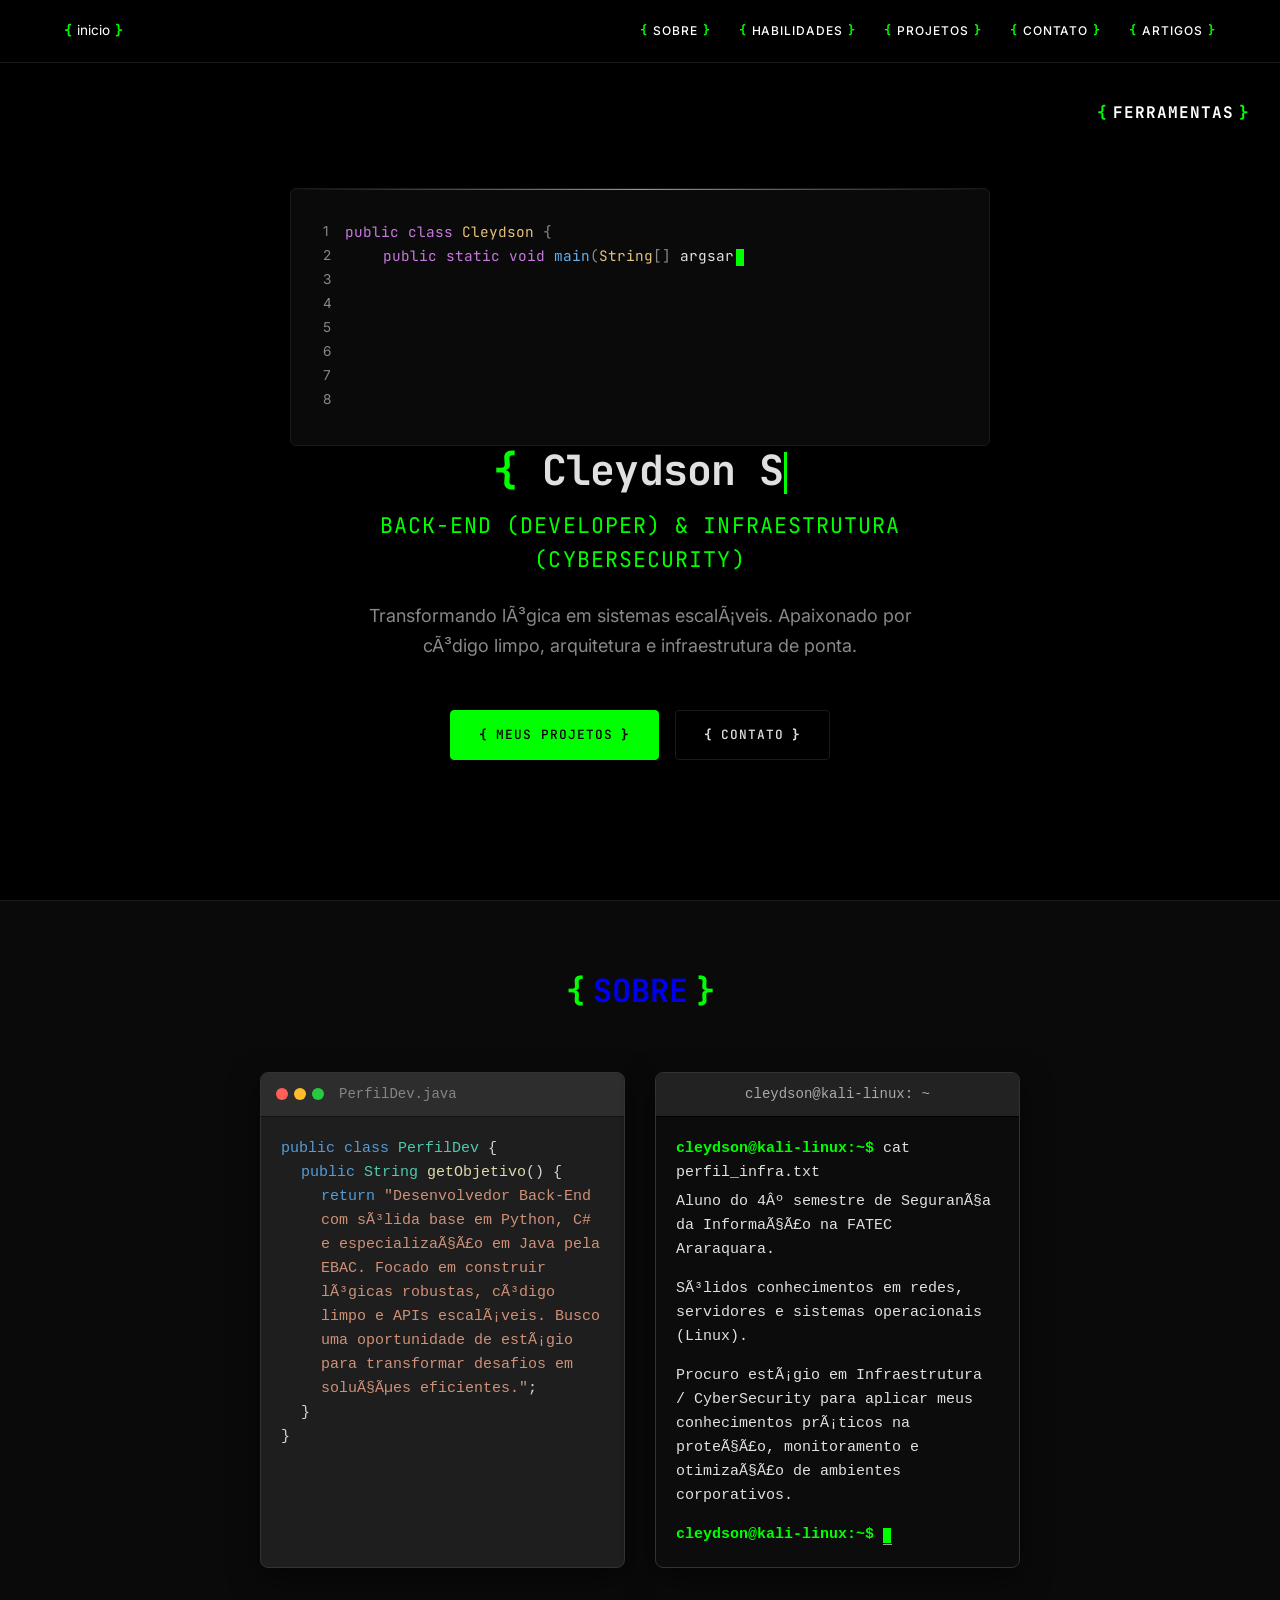
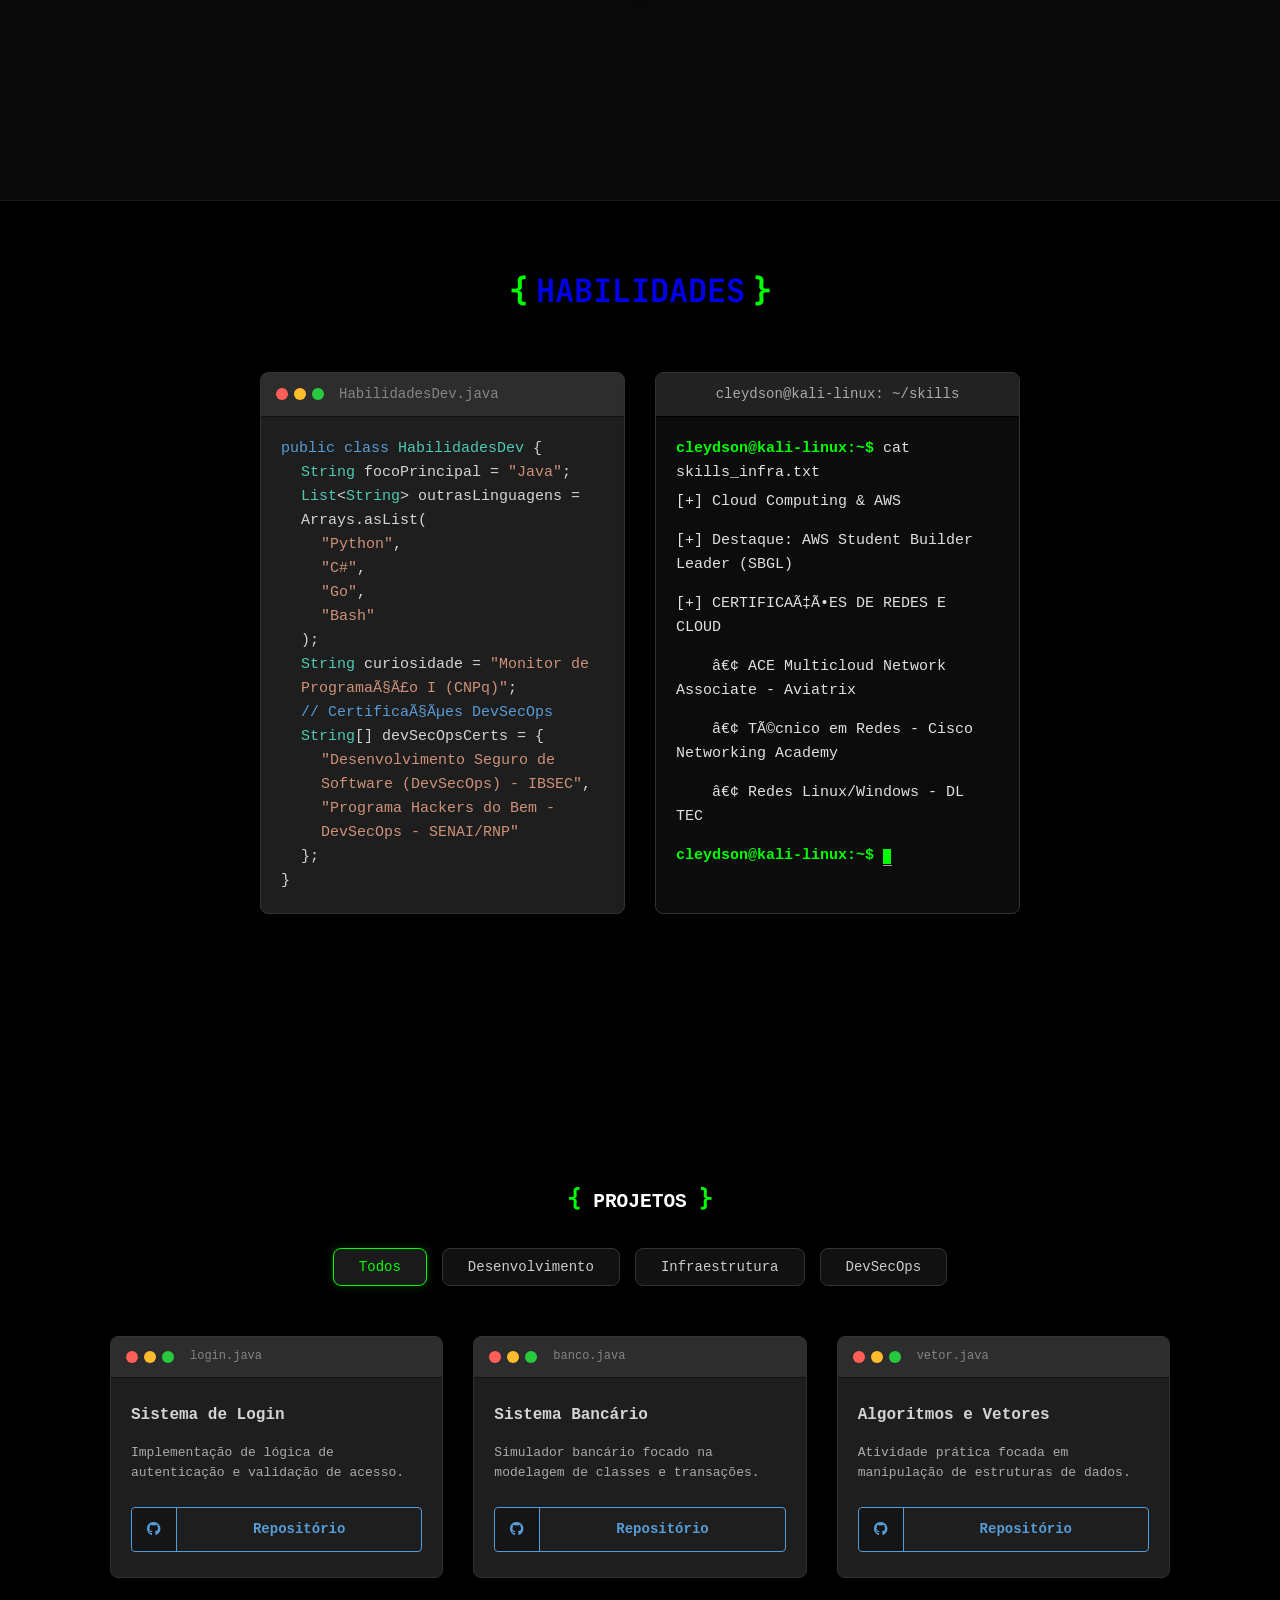
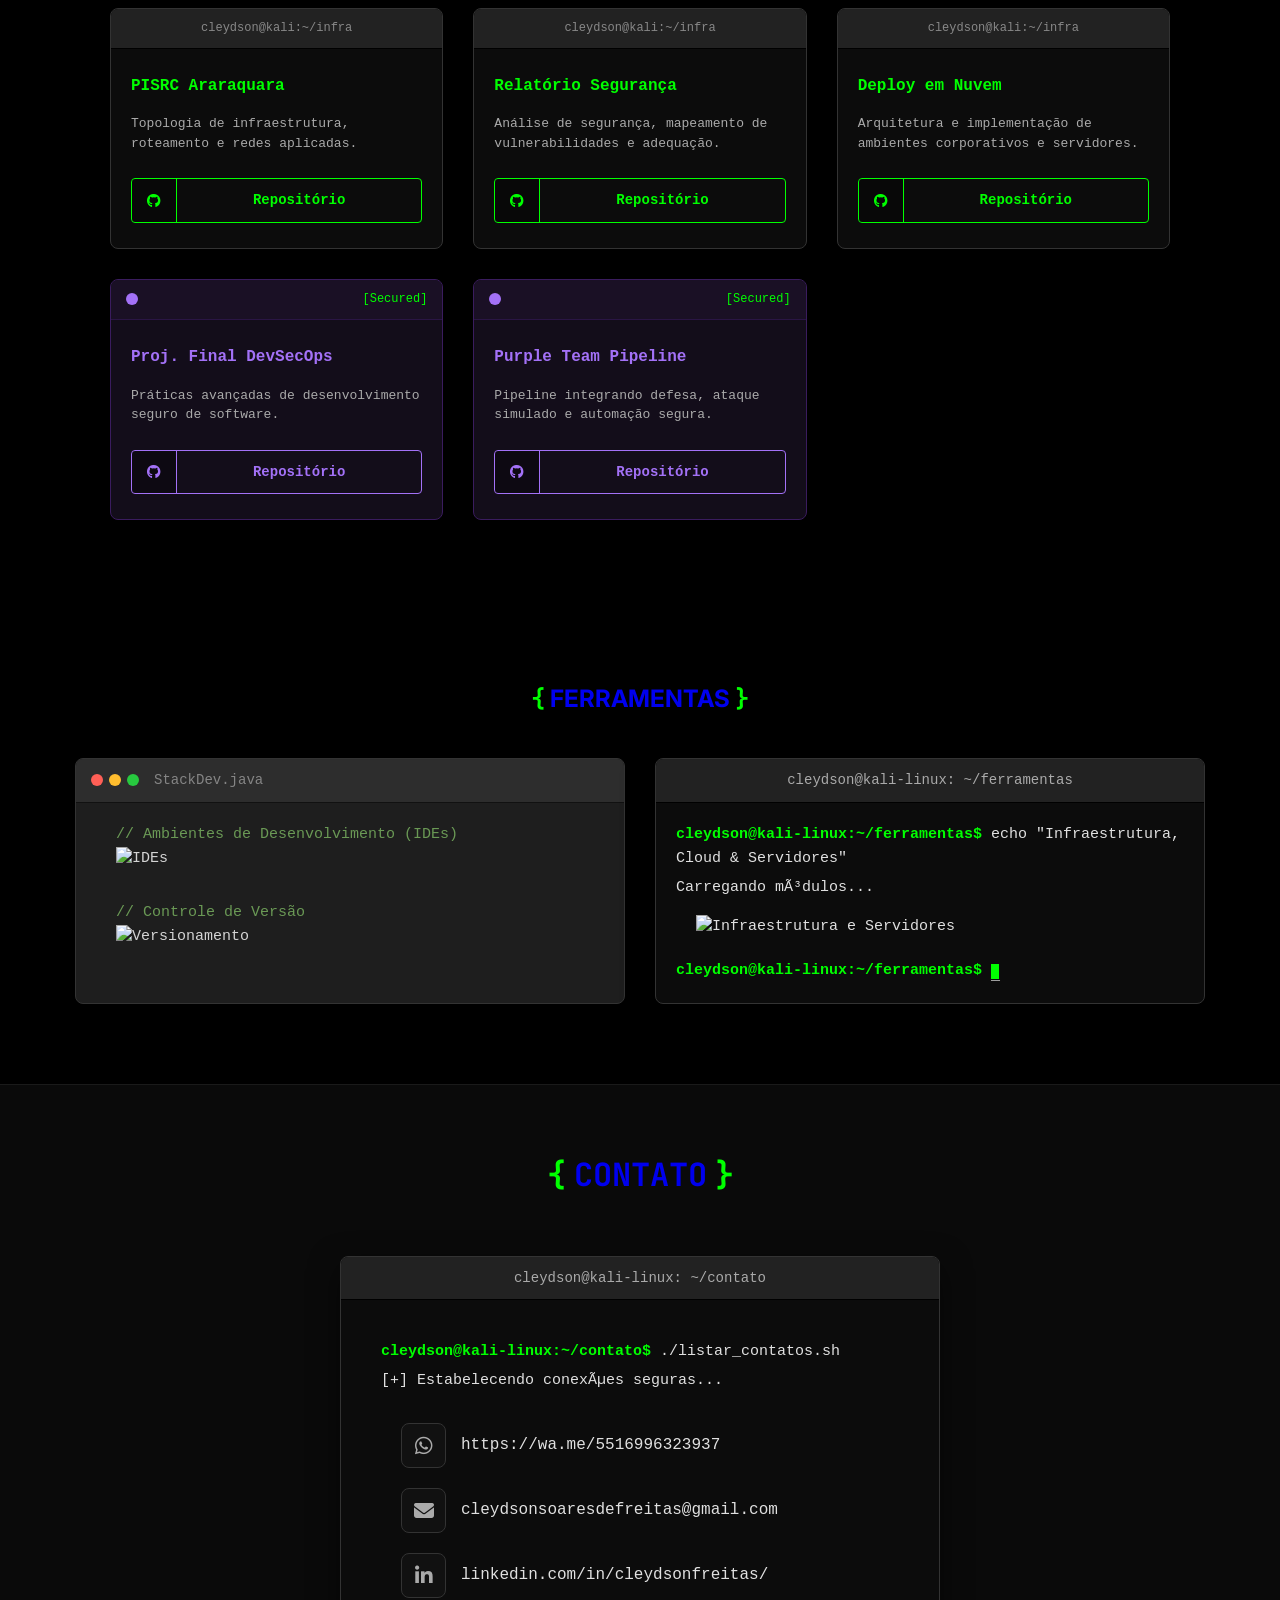
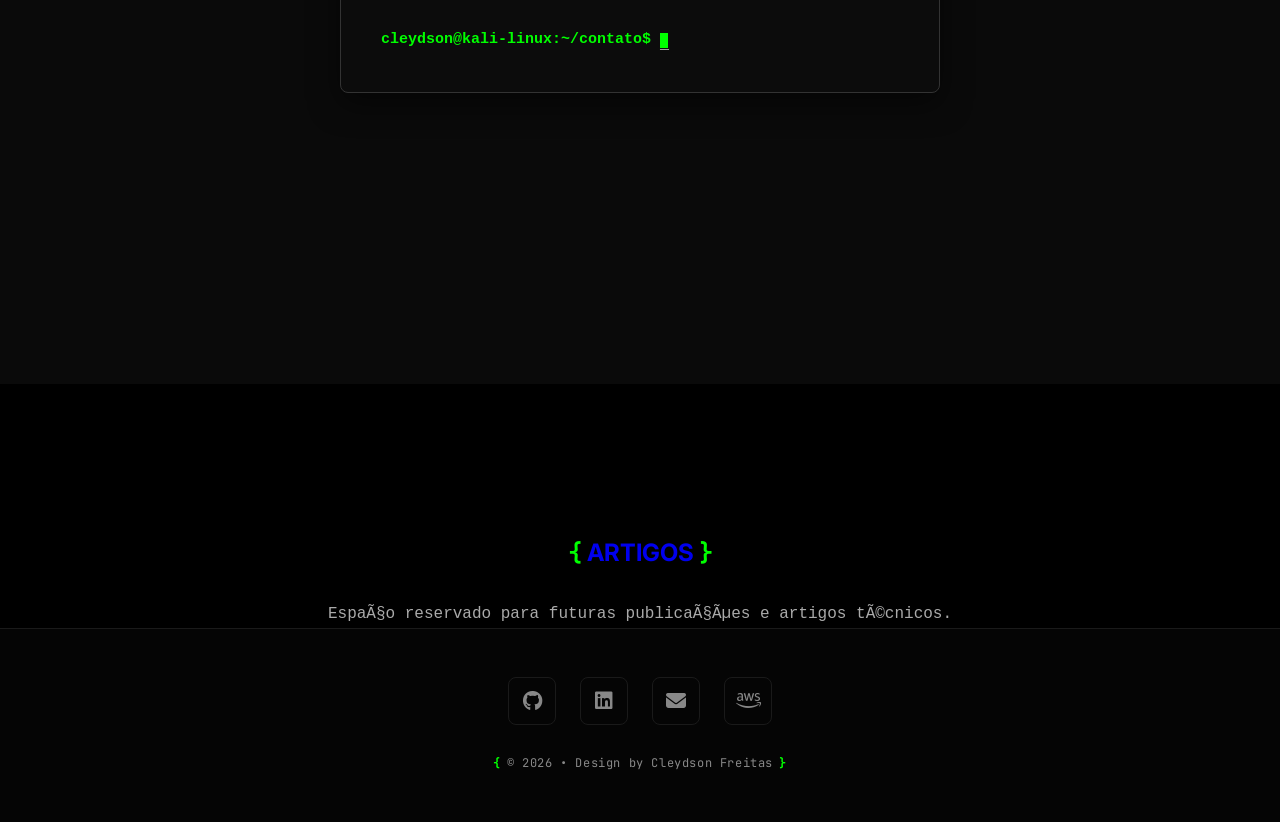
==== index.html @ ad3b0d81 "feat: deploy inicial do portfólio oficial" ====
<!DOCTYPE html>
<html lang="pt-BR">
<head>
  <meta charset="UTF-8">
  <meta name="viewport" content="width=device-width, initial-scale=1.0">
  <meta name="description" content="PortfÃ³lio de Cleydson Freitas - Back End Developer | DevSecOps & Purple Team">
  <meta name="theme-color" content="#000000">
  <title>Cleydson Freitas | Back End Developer</title>
  <link rel="preconnect" href="https://fonts.googleapis.com">
  <link rel="preconnect" href="https://fonts.gstatic.com" crossorigin>
  <link href="https://fonts.googleapis.com/css2?family=JetBrains+Mono:wght@400;500;700&family=Inter:wght@300;400;500&display=swap" rel="stylesheet">
  <link rel="stylesheet" href="https://cdnjs.cloudflare.com/ajax/libs/font-awesome/6.5.1/css/all.min.css" integrity="sha512-DTOQO9RWCH3ppGqcWaEA1BIZOC6xxalwEsw9c2QQeAIftl+Vegovlnee1c9QX4TctnWMn13TZye+giMm8e2LwA==" crossorigin="anonymous" referrerpolicy="no-referrer">
  <link rel="stylesheet" href="./css/style.css">
</head>
<body>

  <!-- ========================================
       HEADER FIXO - TIPOGRÁFICO
       ======================================== -->
  <header class="site-header" role="banner">
    <!-- Canto Esquerdo: { inicio } -->
    <a href="#" class="nav-item header-brand" aria-label="Voltar ao topo" title="Voltar ao topo" ondblclick="window.location.reload();">
      <span class="brace">{</span><span class="nav-text">inicio</span><span class="brace">}</span>
    </a>

    <!-- Navegação: { SOBRE } { HABILIDADES } { PROJETOS } { CONTATO } -->
    <nav role="navigation" aria-label="Navegação principal" class="nav-wrapper">
      <ul class="nav-links">
        <li><a href="#sobre" class="nav-item"><span class="brace">{</span><span class="nav-text">SOBRE</span><span class="brace">}</span></a></li>
        <li><a href="#habilidades" class="nav-item"><span class="brace">{</span><span class="nav-text">HABILIDADES</span><span class="brace">}</span></a></li>
        <li><a href="#projetos" class="nav-item"><span class="brace">{</span><span class="nav-text">PROJETOS</span><span class="brace">}</span></a></li>
        <li><a href="#contato" class="nav-item"><span class="brace">{</span><span class="nav-text">CONTATO</span><span class="brace">}</span></a></li>
        <li><a href="#artigos" class="nav-item"><span class="brace">{</span><span class="nav-text">ARTIGOS</span><span class="brace">}</span></a></li>
      </ul>
    </nav>
  </header>

  <!-- ========================================
       HERO SECTION
       ======================================== -->
  <section class="hero" id="home">

    <!-- Botão FERRAMENTAS Fixo - Lateral Direita -->
    <a href="#ferramentas" class="tools-btn nav-item" aria-label="Ir para seção de Ferramentas">
      <span class="brace">{</span><span class="nav-text">FERRAMENTAS</span><span class="brace">}</span>
    </a>

    <!-- Conteúdo Central -->
    <div class="hero-inner">
      <!-- Bloco de Código Java com Typing Effect -->
      <div class="code-block" id="code-typing" role="status" aria-live="polite" aria-label="Código Java sendo digitado">
        <div class="code-line">
          <span class="code-line-number">1</span>
          <div class="code-content"><span id="line-1"></span></div>
        </div>
        <div class="code-line">
          <span class="code-line-number">2</span>
          <div class="code-content"><span id="line-2"></span></div>
        </div>
        <div class="code-line">
          <span class="code-line-number">3</span>
          <div class="code-content"><span id="line-3"></span></div>
        </div>
        <div class="code-line">
          <span class="code-line-number">4</span>
          <div class="code-content"><span id="line-4"></span></div>
        </div>
        <div class="code-line">
          <span class="code-line-number">5</span>
          <div class="code-content"><span id="line-5"></span></div>
        </div>
        <div class="code-line">
          <span class="code-line-number">6</span>
          <div class="code-content"><span id="line-6"></span></div>
        </div>
        <div class="code-line">
          <span class="code-line-number">7</span>
          <div class="code-content"><span id="line-7"></span></div>
        </div>
        <div class="code-line">
          <span class="code-line-number">8</span>
          <div class="code-content"><span id="line-8"></span></div>
        </div>
      </div>

      <!-- Nome com Typing Effect (Única vez) -->
      <h1 class="hero-name font-mono" id="hero-name" aria-label="Cleydson Soares de Freitas"></h1>

      <!-- Cargo -->
      <p class="hero-title font-mono">BACK-END (Developer) & INFRAESTRUTURA (CyberSecurity)</p>

      <!-- Descrição -->
      <p class="hero-desc">
        Transformando lÃ³gica em sistemas escalÃ¡veis. Apaixonado por cÃ³digo limpo, arquitetura e infraestrutura de ponta.
      </p>

      <!-- CTA Buttons -->
      <div class="hero-cta">
        <a href="#projetos" class="btn btn-primary"><span class="brace">{</span> MEUS PROJETOS <span class="brace">}</span></a>
        <a href="#contato" class="btn btn-secondary"><span class="brace">{</span> CONTATO <span class="brace">}</span></a>
      </div>
    </div>
  </section>

  <!-- ========================================
       SECTIONS PLACEHOLDER
       ======================================== -->
  <main>
    <section id="sobre" class="section section-alt">
      <div class="section-inner">
        <a href="#" class="section-title-link">
          <h2 class="section-title font-mono"><span class="brace">{</span> SOBRE <span class="brace">}</span></h2>
        </a>

        <!-- Container dos Cartões Sobre -->
        <div class="about-container">
          <!-- Card DEV (Estilo IDE) -->
          <div class="about-card dev-card">
            <div class="card-header ide-header">
              <div class="mac-buttons"><span class="red"></span><span class="yellow"></span><span class="green"></span></div>
              <div class="tab-title">PerfilDev.java</div>
            </div>
            <div class="card-body ide-body">
              <p><span class="ide-kw">public class</span> <span class="ide-class">PerfilDev</span> {</p>
              <p class="indent"><span class="ide-kw">public</span> <span class="ide-type">String</span> <span class="ide-method">getObjetivo</span>() {</p>
              <p class="indent-2"><span class="ide-kw">return</span> <span class="ide-string">"Desenvolvedor Back-End com sÃ³lida base em Python, C# e especializaÃ§Ã£o em Java pela EBAC. Focado em construir lÃ³gicas robustas, cÃ³digo limpo e APIs escalÃ¡veis. Busco uma oportunidade de estÃ¡gio para transformar desafios em soluÃ§Ãµes eficientes."</span>;</p>
              <p class="indent">}</p>
              <p>}</p>
            </div>
          </div>

          <!-- Card INFRA (Estilo Terminal Linux) -->
          <div class="about-card infra-card">
            <div class="card-header term-header">
              <div class="term-title">cleydson@kali-linux: ~</div>
            </div>
            <div class="card-body term-body">
              <p><span class="term-prompt">cleydson@kali-linux:~$</span> cat perfil_infra.txt</p>
              <p class="term-output">Aluno do 4Âº semestre de SeguranÃ§a da InformaÃ§Ã£o na FATEC Araraquara.</p>
              <p class="term-output">SÃ³lidos conhecimentos em redes, servidores e sistemas operacionais (Linux).</p>
              <p class="term-output">Procuro estÃ¡gio em Infraestrutura / CyberSecurity para aplicar meus conhecimentos prÃ¡ticos na proteÃ§Ã£o, monitoramento e otimizaÃ§Ã£o de ambientes corporativos.</p>
              <p><span class="term-prompt">cleydson@kali-linux:~$</span> <span class="blinking-cursor">_</span></p>
            </div>
          </div>
        </div>
      </div>
    </section>

    <section id="habilidades" class="section">
      <div class="section-inner">
        <a href="#" class="section-title-link">
          <h2 class="section-title font-mono"><span class="brace">{</span> HABILIDADES <span class="brace">}</span></h2>
        </a>

        <div class="about-container">
            <!-- Habilidades DEV (Estilo IDE) -->
            <div class="about-card dev-card">
                <div class="card-header ide-header">
                    <div class="mac-buttons"><span class="red"></span><span class="yellow"></span><span class="green"></span></div>
                    <div class="tab-title">HabilidadesDev.java</div>
                </div>
                <div class="card-body ide-body">
                    <p><span class="ide-kw">public class</span> <span class="ide-class">HabilidadesDev</span> {</p>
                    <p class="indent"><span class="ide-type">String</span> focoPrincipal = <span class="ide-string">"Java"</span>;</p>
                    <p class="indent"><span class="ide-type">List</span><<span class="ide-type">String</span>> outrasLinguagens = Arrays.asList(
                    <p class="indent-2"><span class="ide-string">"Python"</span>,</p>
                    <p class="indent-2"><span class="ide-string">"C#"</span>,</p>
                    <p class="indent-2"><span class="ide-string">"Go"</span>,</p>
                    <p class="indent-2"><span class="ide-string">"Bash"</span></p>
                    <p class="indent">);</p>
                    <p class="indent"><span class="ide-type">String</span> curiosidade = <span class="ide-string">"Monitor de ProgramaÃ§Ã£o I (CNPq)"</span>;</p>
                    <p class="indent"><span class="ide-kw">// CertificaÃ§Ãµes DevSecOps</span></p>
                    <p class="indent"><span class="ide-type">String</span>[] devSecOpsCerts = {
                    <p class="indent-2"><span class="ide-string">"Desenvolvimento Seguro de Software (DevSecOps) - IBSEC"</span>,</p>
                    <p class="indent-2"><span class="ide-string">"Programa Hackers do Bem - DevSecOps - SENAI/RNP"</span></p>
                    <p class="indent">};</p>
                    <p>}</p>
                </div>
            </div>

            <!-- Habilidades INFRA (Estilo Terminal Linux) -->
            <div class="about-card infra-card">
                <div class="card-header term-header">
                    <div class="term-title">cleydson@kali-linux: ~/skills</div>
                </div>
                <div class="card-body term-body">
                    <p><span class="term-prompt">cleydson@kali-linux:~$</span> cat skills_infra.txt</p>
                    <p class="term-output">[+] Cloud Computing & AWS</p>
                    <p class="term-output">[+] Destaque: AWS Student Builder Leader (SBGL)</p>
                    <p class="term-output">[+] CERTIFICAÃ‡Ã•ES DE REDES E CLOUD</p>
                    <p class="term-output">&nbsp;&nbsp;&nbsp;&nbsp;â€¢ ACE Multicloud Network Associate - Aviatrix</p>
                    <p class="term-output">&nbsp;&nbsp;&nbsp;&nbsp;â€¢ TÃ©cnico em Redes - Cisco Networking Academy</p>
                    <p class="term-output">&nbsp;&nbsp;&nbsp;&nbsp;â€¢ Redes Linux/Windows - DL TEC</p>
                    <p><span class="term-prompt">cleydson@kali-linux:~$</span> <span class="blinking-cursor">_</span></p>
                </div>
            </div>
        </div>
      </div>
    </section>

    <section id="projetos" style="margin-top: 80px; padding-bottom: 80px; text-align: center; clear: both;">
    <a href="#projetos" class="section-title-link" style="text-decoration: none;">
        <h2 style="color: #FFFFFF; font-family: monospace;"><span class="brace" style="color: #00FF00;">{</span> PROJETOS <span class="brace" style="color: #00FF00;">}</span></h2>
    </a>

    <!-- Filtros -->
    <div class="project-filters" style="margin: 30px 0 50px; display: flex; justify-content: center; gap: 15px; flex-wrap: wrap;">
        <button class="filter-btn active" data-filter="all">Todos</button>
        <button class="filter-btn" data-filter="dev">Desenvolvimento</button>
        <button class="filter-btn" data-filter="infra">Infraestrutura</button>
        <button class="filter-btn" data-filter="sec">DevSecOps</button>
    </div>

    <!-- Grid de Projetos -->
    <div class="grid-cards-projetos">
        
        <!-- DEV -->
        <div class="card-proj card-dev" data-category="dev">
            <div class="card-header-dev">
                <span class="mac-dot" style="background:#ff5f56;"></span><span class="mac-dot" style="background:#ffbd2e;"></span><span class="mac-dot" style="background:#27c93f;"></span>
                <span style="color:#858585; font-size:12px; margin-left:10px;">login.java</span>
            </div>
            <div class="card-body-proj">
                <div class="proj-titulo">Sistema de Login</div>
                <div class="proj-desc">Implementação de lógica de autenticação e validação de acesso.</div>
                <a href="https://github.com/cleydsonsfreitas/Portif-lio/blob/main/Portifolio30/src/SistemadeLogin/exercicio1.java" target="_blank" class="proj-link link-dev">
                    <div class="proj-icon"><i class="fab fa-github"></i></div><div class="proj-text">Repositório</div>
                </a>
            </div>
        </div>

        <div class="card-proj card-dev" data-category="dev">
            <div class="card-header-dev">
                <span class="mac-dot" style="background:#ff5f56;"></span><span class="mac-dot" style="background:#ffbd2e;"></span><span class="mac-dot" style="background:#27c93f;"></span>
                <span style="color:#858585; font-size:12px; margin-left:10px;">banco.java</span>
            </div>
            <div class="card-body-proj">
                <div class="proj-titulo">Sistema Bancário</div>
                <div class="proj-desc">Simulador bancário focado na modelagem de classes e transações.</div>
                <a href="https://github.com/cleydsonsfreitas/Backend/blob/main/SistemaBancario.java" target="_blank" class="proj-link link-dev">
                    <div class="proj-icon"><i class="fab fa-github"></i></div><div class="proj-text">Repositório</div>
                </a>
            </div>
        </div>

        <div class="card-proj card-dev" data-category="dev">
            <div class="card-header-dev">
                <span class="mac-dot" style="background:#ff5f56;"></span><span class="mac-dot" style="background:#ffbd2e;"></span><span class="mac-dot" style="background:#27c93f;"></span>
                <span style="color:#858585; font-size:12px; margin-left:10px;">vetor.java</span>
            </div>
            <div class="card-body-proj">
                <div class="proj-titulo">Algoritmos e Vetores</div>
                <div class="proj-desc">Atividade prática focada em manipulação de estruturas de dados.</div>
                <a href="https://github.com/cleydsonsfreitas/Backend/blob/main/atividade-pratica-ebac3/src/vetores/EBAC6.java" target="_blank" class="proj-link link-dev">
                    <div class="proj-icon"><i class="fab fa-github"></i></div><div class="proj-text">Repositório</div>
                </a>
            </div>
        </div>

        <!-- INFRA -->
        <div class="card-proj card-infra" data-category="infra">
            <div class="card-header-infra">cleydson@kali:~/infra</div>
            <div class="card-body-proj">
                <div class="proj-titulo color-infra">PISRC Araraquara</div>
                <div class="proj-desc">Topologia de infraestrutura, roteamento e redes aplicadas.</div>
                <a href="https://github.com/cleydsonsfreitas/pisrc-araraquara" target="_blank" class="proj-link link-infra">
                    <div class="proj-icon"><i class="fab fa-github"></i></div><div class="proj-text">Repositório</div>
                </a>
            </div>
        </div>

        <div class="card-proj card-infra" data-category="infra">
            <div class="card-header-infra">cleydson@kali:~/infra</div>
            <div class="card-body-proj">
                <div class="proj-titulo color-infra">Relatório Segurança</div>
                <div class="proj-desc">Análise de segurança, mapeamento de vulnerabilidades e adequação.</div>
                <a href="https://github.com/cleydsonsfreitas/Seguran-a-da-Informa-o/blob/main/RELAT%C3%93RIO%20T%C3%89CNICO.pdf" target="_blank" class="proj-link link-infra">
                    <div class="proj-icon"><i class="fab fa-github"></i></div><div class="proj-text">Repositório</div>
                </a>
            </div>
        </div>

        <div class="card-proj card-infra" data-category="infra">
            <div class="card-header-infra">cleydson@kali:~/infra</div>
            <div class="card-body-proj">
                <div class="proj-titulo color-infra">Deploy em Nuvem</div>
                <div class="proj-desc">Arquitetura e implementação de ambientes corporativos e servidores.</div>
                <a href="https://github.com/cleydsonsfreitas/Seguran-a-da-Informa-o/blob/main/RELAT%C3%93RIO%20T%C3%89CNICO%20DE%20IMPLEMENTA%C3%87%C3%83O%20DE%20INFRAESTRUTURA%20EM%20NUVEM.pdf" target="_blank" class="proj-link link-infra">
                    <div class="proj-icon"><i class="fab fa-github"></i></div><div class="proj-text">Repositório</div>
                </a>
            </div>
        </div>

        <!-- DEVSECOPS -->
        <div class="card-proj card-sec" data-category="sec">
            <div class="card-header-sec">
                <span class="mac-dot" style="background:#a371f7;"></span><span style="font-size: 12px; color:#00FF00;">[Secured]</span>
            </div>
            <div class="card-body-proj">
                <div class="proj-titulo color-sec">Proj. Final DevSecOps</div>
                <div class="proj-desc">Práticas avançadas de desenvolvimento seguro de software.</div>
                <a href="https://github.com/cleydsonsfreitas/projeto_final_devsecops" target="_blank" class="proj-link link-sec">
                    <div class="proj-icon"><i class="fab fa-github"></i></div><div class="proj-text">Repositório</div>
                </a>
            </div>
        </div>

        <div class="card-proj card-sec" data-category="sec">
            <div class="card-header-sec">
                <span class="mac-dot" style="background:#a371f7;"></span><span style="font-size: 12px; color:#00FF00;">[Secured]</span>
            </div>
            <div class="card-body-proj">
                <div class="proj-titulo color-sec">Purple Team Pipeline</div>
                <div class="proj-desc">Pipeline integrando defesa, ataque simulado e automação segura.</div>
                <a href="https://github.com/cleydsonsfreitas/devsecops-purple-pipeline" target="_blank" class="proj-link link-sec">
                    <div class="proj-icon"><i class="fab fa-github"></i></div><div class="proj-text">Repositório</div>
                </a>
            </div>
        </div>
    </div>
</section>

<!-- Script de Filtro -->
<script>
document.addEventListener('DOMContentLoaded', () => {
    const filterBtns = document.querySelectorAll('.filter-btn');
    const projectCards = document.querySelectorAll('.card-proj');
    filterBtns.forEach(btn => {
        btn.addEventListener('click', () => {
            filterBtns.forEach(b => b.classList.remove('active'));
            btn.classList.add('active');
            const filterValue = btn.getAttribute('data-filter');
            projectCards.forEach(card => {
                card.style.display = (filterValue === 'all' || card.getAttribute('data-category') === filterValue) ? 'flex' : 'none';
            });
        });
    });
});
</script>

    <section id="ferramentas" style="margin-top: 80px; margin-bottom: 80px; text-align: center;">
    <!-- Título principal com o padrão da página -->
    <a href="#" class="section-title-link">
        <h2><span class="brace">{</span> FERRAMENTAS <span class="brace">}</span></h2>
    </a>

    <div class="about-container">
        <!-- Card DEV (IDEs e Controle de Versão) -->
        <div class="about-card dev-card">
            <div class="card-header ide-header">
                <div class="mac-buttons"><span class="red"></span><span class="yellow"></span><span class="green"></span></div>
                <div class="tab-title">StackDev.java</div>
            </div>
            <div class="card-body ide-body">
                <p class="indent"><span style="color: #6A9955;">// Ambientes de Desenvolvimento (IDEs)</span></p>
                <div style="display: flex; flex-wrap: wrap; gap: 10px; margin-left: 20px; margin-bottom: 30px;">
                    <img src="https://skillicons.dev/icons?i=vscode,visualstudio,clion,idea,rider,phpstorm,pycharm,webstorm,postman&perline=5" alt="IDEs">
                </div>

                <p class="indent"><span style="color: #6A9955;">// Controle de Versão</span></p>
                <div style="display: flex; flex-wrap: wrap; gap: 10px; margin-left: 20px;">
                    <img src="https://skillicons.dev/icons?i=git,github,gitlab&perline=3" alt="Versionamento">
                </div>
            </div>
        </div>

        <!-- Card INFRA (Cloud, OS, Servidores) -->
        <div class="about-card infra-card">
            <div class="card-header term-header">
                <div class="term-title">cleydson@kali-linux: ~/ferramentas</div>
            </div>
            <div class="card-body term-body">
                <p><span class="term-prompt">cleydson@kali-linux:~/ferramentas$</span> echo "Infraestrutura, Cloud & Servidores"</p>
                <p class="term-output">Carregando mÃ³dulos...</p>
                <div style="display: flex; flex-wrap: wrap; gap: 10px; margin-left: 20px; margin-top: 15px; margin-bottom: 20px;">
                    <img src="https://skillicons.dev/icons?i=aws,azure,gcp,ubuntu,windows,linux,kali,nginx,docker,kubernetes,terraform,powershell&perline=4" alt="Infraestrutura e Servidores">
                </div>
                <p><span class="term-prompt">cleydson@kali-linux:~/ferramentas$</span> <span class="blinking-cursor">_</span></p>
            </div>
        </div>
    </div>
</section>

    <section id="contato" class="section section-alt">
      <div class="section-inner">
        <a href="#" class="section-title-link">
          <h2 class="section-title font-mono"><span class="brace">{</span> CONTATO <span class="brace">}</span></h2>
        </a>

        <div class="about-container" style="justify-content: center; margin-top: 40px;">
            <!-- Card CONTATO (Estilo Terminal) -->
            <div class="about-card infra-card" style="max-width: 600px;">
                <div class="card-header term-header">
                    <div class="term-title">cleydson@kali-linux: ~/contato</div>
                </div>
                <div class="card-body term-body" style="padding: 40px;">
                    <p><span class="term-prompt">cleydson@kali-linux:~/contato$</span> ./listar_contatos.sh</p>
                    <p class="term-output" style="margin-bottom: 30px;">[+] Estabelecendo conexÃµes seguras...</p>
                    
                    <div class="contact-links-container">
                        <!-- WhatsApp -->
                        <a href="https://wa.me/5516996323937" target="_blank" class="contact-row">
                            <div class="contact-icon-box">
                                <i class="fab fa-whatsapp"></i>
                            </div>
                            <span class="contact-text">https://wa.me/5516996323937</span>
                        </a>

                        <!-- Email -->
                        <a href="mailto:cleydsonsoaresdefreitas@gmail.com" class="contact-row">
                            <div class="contact-icon-box">
                                <i class="fas fa-envelope"></i>
                            </div>
                            <span class="contact-text">cleydsonsoaresdefreitas@gmail.com</span>
                        </a>

                        <!-- LinkedIn -->
                        <a href="https://www.linkedin.com/in/cleydsonfreitas/" target="_blank" class="contact-row">
                            <div class="contact-icon-box">
                                <i class="fab fa-linkedin-in"></i>
                            </div>
                            <span class="contact-text">linkedin.com/in/cleydsonfreitas/</span>
                        </a>
                    </div>
                    <p style="margin-top: 30px;"><span class="term-prompt">cleydson@kali-linux:~/contato$</span> <span class="blinking-cursor">_</span></p>
                </div>
            </div>
        </div>
      </div>
    </section>

    <section id="artigos" style="margin-top: 100px; text-align: center; padding-top: 50px;">
      <a href="#" class="section-title-link">
        <h2><span class="brace">{</span> ARTIGOS <span class="brace">}</span></h2>
      </a>
      <div style="margin-top: 30px; color: #aaa; font-family: 'Courier New', monospace;">
        <p>EspaÃ§o reservado para futuras publicaÃ§Ãµes e artigos tÃ©cnicos.</p>
      </div>
    </section>
  </main>

  <!-- ========================================
       FOOTER
       ======================================== -->
  <footer class="site-footer" role="contentinfo">
    <div class="footer-inner">
      <div class="footer-social">
        <a href="https://github.com/cleydsonsfreitas" target="_blank" rel="noopener noreferrer" class="footer-social-link" aria-label="GitHub">
          <i class="fa-brands fa-github"></i>
        </a>
        <a href="https://www.linkedin.com/in/cleydsonfreitas/" target="_blank" rel="noopener noreferrer" class="footer-social-link" aria-label="LinkedIn">
          <i class="fa-brands fa-linkedin"></i>
        </a>
        <a href="mailto:cleydsonsoaresdefreitas@gmail.com" class="footer-social-link" aria-label="E-mail">
          <i class="fa-solid fa-envelope"></i>
        </a>
        <a href="https://builder.aws.com/profile?tab=badges" target="_blank" rel="noopener noreferrer" class="footer-social-link" aria-label="AWS Builder Center">
          <i class="fa-brands fa-aws"></i>
        </a>
      </div>
      <p class="footer-copyright"><span class="brace">{</span> © 2026 • Design by Cleydson Freitas <span class="brace">}</span></p>
    </div>
  </footer>

  <script src="./js/script.js" defer></script>
</body>
</html>
---- css/style.css ----
/* ========================================
   CSS RESET & VARIABLES
   ======================================== */
:root {
  --bg: #000000;
  --bg-elevated: #0a0a0a;
  --bg-deep: #050505;
  --fg: #e0e0e0;
  --fg-muted: #888888;
  --accent: #00ff00;
  --accent-dim: #00cc44;
  --border: #1a1a1a;
}

* { box-sizing: border-box; margin: 0; padding: 0; }
html { scroll-behavior: smooth; }
@media (prefers-reduced-motion: reduce) { html { scroll-behavior: auto; } }

body {
  font-family: 'Inter', system-ui, sans-serif;
  background: var(--bg);
  color: var(--fg);
  line-height: 1.6;
  min-height: 100vh;
}

.font-mono { font-family: 'JetBrains Mono', monospace; }

/* ========================================
   NAV ITEM & TEXT ANIMATION
   ======================================== */
.nav-item {
  text-decoration: none;
  display: inline-flex;
  align-items: center;
  gap: 5px;
  color: inherit;
}

.brace {
  color: #00FF00;
  font-family: 'JetBrains Mono', monospace;
  font-weight: bold;
  transition: color 0.3s ease;
}

.nav-text {
  display: inline-block;
  overflow: hidden;
  white-space: nowrap;
  color: #FFFFFF !important;
  width: 0;
  opacity: 0;
  animation: revealText 1s ease-out forwards;
  animation-delay: 0.5s;
}

@keyframes revealText {
  to {
    width: 100%;
    max-width: max-content;
    opacity: 1;
  }
}

/* Staggered delays for menu items */
.nav-links li:nth-child(1) .nav-text { animation-delay: 0.3s; }
.nav-links li:nth-child(2) .nav-text { animation-delay: 0.5s; }
.nav-links li:nth-child(3) .nav-text { animation-delay: 0.7s; }
.nav-links li:nth-child(4) .nav-text { animation-delay: 1.1s; }

.header-brand .nav-text { animation-delay: 0.2s; }
.tools-btn .nav-text { animation-delay: 1.5s; }

/* Reduced motion */
@media (prefers-reduced-motion: reduce) {
  .nav-text {
    animation: none;
    width: max-content;
    opacity: 1;
  }
}

/* ========================================
   BRACE STYLE
   ======================================== */
.brace {
  color: #00FF00;
  font-family: 'JetBrains Mono', monospace;
  font-weight: bold;
  transition: color 0.3s ease;
}

/* ========================================
   HEADER FIXO - TIPOGRÁFICO
   ======================================== */
.site-header {
  display: flex;
  justify-content: space-between;
  align-items: center;
  width: 100%;
  padding: 20px 5%;
  box-sizing: border-box;
  background-color: #000000;
  border-bottom: 1px solid var(--border);
  position: fixed;
  top: 0;
  left: 0;
  z-index: 1000;
}

.header-brand {
  display: inline-flex;
  align-items: center;
  gap: 5px;
  font-size: 0.85rem;
  text-decoration: none;
  transition: opacity 0.2s ease;
}

.header-brand:hover { opacity: 0.8; }
.header-brand:hover .brace { text-shadow: 0 0 8px var(--accent); }

.nav-wrapper { display: flex; }

.nav-links {
  display: flex;
  gap: 1.75rem;
  list-style: none;
  align-items: center;
}

.nav-links a {
  display: inline-flex;
  align-items: center;
  gap: 5px;
  font-size: 0.75rem;
  font-weight: 500;
  text-transform: uppercase;
  letter-spacing: 0.08em;
  color: var(--fg);
  text-decoration: none;
  transition: opacity 0.2s ease;
}

.nav-links a:hover { opacity: 0.8; }
.nav-links a:hover .brace { text-shadow: 0 0 8px var(--accent); }

.nav-links li { display: flex; align-items: center; }

/* ========================================
   HERO SECTION
   ======================================== */
.hero {
  min-height: 100vh;
  display: flex;
  flex-direction: column;
  justify-content: center;
  align-items: center;
  padding: 7rem 2rem 4rem;
  position: relative;
}

.tools-btn {
  position: fixed;
  top: 100px;
  right: 30px;
  z-index: 999;
  display: inline-flex;
  align-items: center;
  gap: 5px;
  font-size: 16px;
  font-weight: bold;
  letter-spacing: 1px;
  text-transform: uppercase;
  color: var(--fg);
  text-decoration: none;
  background: transparent !important;
  background-color: transparent !important;
  border: none !important;
  box-shadow: none !important;
  outline: none !important;
  padding: 0;
  margin: 0;
  transition: opacity 0.3s ease, transform 0.3s ease;
  font-family: 'JetBrains Mono', monospace;
}

.tools-btn:hover { opacity: 0.85; transform: scale(1.05); }
.tools-btn:focus, .tools-btn:focus-visible, .tools-btn:active {
  outline: none !important; box-shadow: none !important; background: transparent !important;
}
.tools-btn:hover .brace { text-shadow: 0 0 12px var(--accent); }

.tools-btn .nav-text {
  animation-duration: 2s;
  animation-delay: 1.5s;
}

/* Conteúdo Central */
.hero-inner { max-width: 700px; width: 100%; text-align: center; }

.code-block {
  background: var(--bg-elevated);
  border: 1px solid var(--border);
  border-radius: 6px;
  padding: 2rem;
  text-align: left;
  overflow: hidden;
  position: relative;
}
.code-block::before {
  content: ''; position: absolute; top: 0; left: 0; right: 0;
  height: 1px; background: linear-gradient(90deg, transparent, var(--accent), transparent);
}
.code-line { display: flex; align-items: flex-start; gap: 1rem; min-height: 1.5em; line-height: 1.5; }
.code-line-number { color: var(--fg-muted); font-size: 0.85rem; user-select: none; flex-shrink: 0; padding-top: 0.05em; }
.code-content { flex: 1; white-space: pre; font-family: 'JetBrains Mono', monospace; font-size: 0.9rem; overflow: hidden; }

.typing-cursor {
  display: inline-block; width: 8px; height: 1.2em; background: var(--accent);
  margin-left: 2px; vertical-align: bottom; animation: cursor-blink 1s infinite;
}
@keyframes cursor-blink { 0%, 50% { opacity: 1; } 51%, 100% { opacity: 0; } }

.kw { color: #c678dd; } .type { color: #e5c07b; } .fn { color: #61afef; }
.str { color: #98c379; } .punct { color: var(--fg-muted); }

.hero-name {
  font-family: 'JetBrains Mono', monospace;
  font-size: clamp(1.4rem, 4vw, 2.6rem);
  font-weight: 700; letter-spacing: -0.02em; line-height: 1.2;
  color: var(--fg); margin-bottom: 0.75rem;
  width: max-content; max-width: 100%; min-height: 1.2em;
  white-space: nowrap; overflow: visible;
}
.hero-name .bracket { color: var(--accent); }
.hero-name .typing-cursor-name {
  display: inline-block; width: 3px; height: 1em; background: var(--accent);
  vertical-align: middle; animation: cursor-blink 0.8s infinite;
}

.hero-title {
  font-family: 'JetBrains Mono', monospace;
  font-size: clamp(1rem, 2.5vw, 1.35rem);
  font-weight: 400; letter-spacing: 0.05em; text-transform: uppercase;
  color: var(--accent); margin-bottom: 1.5rem;
}

.hero-desc {
  font-size: clamp(1rem, 2vw, 1.125rem); color: var(--fg-muted);
  max-width: 600px; margin: 0 auto 3rem; line-height: 1.7;
}

.hero-cta { display: flex; flex-wrap: wrap; gap: 1rem; justify-content: center; }

.btn {
  font-family: 'JetBrains Mono', monospace;
  font-size: 0.8rem; font-weight: 500; text-transform: uppercase;
  letter-spacing: 0.08em; padding: 0.875rem 1.75rem; border-radius: 4px;
  text-decoration: none; transition: all 0.2s ease; border: 1px solid transparent;
  display: inline-flex; align-items: center; gap: 0.5rem;
}
.btn-primary { background: var(--accent); color: var(--bg); border-color: var(--accent); }
.btn-primary:hover { background: var(--accent-dim); border-color: var(--accent-dim); transform: translateY(-2px); box-shadow: 0 8px 24px rgba(0, 204, 102, 0.2); }
.btn-secondary { background: transparent; color: var(--fg); border-color: var(--border); }
.btn-secondary:hover { border-color: var(--accent); color: var(--accent); background: rgba(0, 204, 102, 0.05); }
.btn:focus-visible { outline: none; box-shadow: 0 0 0 3px rgba(0, 204, 102, 0.3); }
.btn .brace { color: inherit; }

/* ========================================
   SECTION TITLE LINKS
   ======================================== */
.section-title-link {
  text-decoration: none !important;
  display: inline-block;
  transition: transform 0.3s ease;
}

.section-title-link:hover {
  transform: scale(1.05);
  cursor: pointer;
}

.section-title-link:hover .brace {
  text-shadow: 0 0 10px #00FF00;
}

/* ========================================
   SECTIONS
   ======================================== */
.section { min-height: 100vh; padding: 4rem 2rem; border-top: 1px solid var(--border); }
.section-alt { background: var(--bg-elevated); }
.section-inner { max-width: 800px; margin: 0 auto; text-align: center; }
.section-title { font-size: 2rem; margin-bottom: 1rem; display: inline-flex; align-items: center; gap: 0.5rem; }
.section-desc { color: var(--fg-muted); }

/* ========================================
   ABOUT CARDS
   ======================================== */
.about-container {
  display: flex;
  flex-wrap: wrap;
  gap: 30px;
  justify-content: center;
  margin-top: 40px;
  padding: 0 20px;
}

.about-card {
  flex: 1;
  min-width: 320px;
  max-width: 550px;
  border-radius: 8px;
  overflow: hidden;
  box-shadow: 0 10px 30px rgba(0, 0, 0, 0.5);
  font-family: 'Courier New', Courier, monospace;
  text-align: left;
}

.about-card.dev-card { background-color: #1e1e1e; border: 1px solid #333; }
.about-card.infra-card { background-color: #0c0c0c; border: 1px solid #333; }

.ide-header {
  background-color: #2d2d2d;
  padding: 10px 15px;
  display: flex;
  align-items: center;
  border-bottom: 1px solid #111;
}

.mac-buttons {
  display: flex;
  gap: 6px;
  margin-right: 15px;
}

.mac-buttons span {
  width: 12px;
  height: 12px;
  border-radius: 50%;
  display: inline-block;
}

.mac-buttons .red { background-color: #ff5f56; }
.mac-buttons .yellow { background-color: #ffbd2e; }
.mac-buttons .green { background-color: #27c93f; }

.tab-title {
  color: #858585;
  font-size: 14px;
}

.ide-body {
  padding: 20px;
  font-size: 15px;
  line-height: 1.6;
  color: #d4d4d4;
}

.indent { margin-left: 20px; }
.indent-2 { margin-left: 40px; }

/* Cores de Sintaxe (Tema VS Code) */
.ide-kw { color: #569cd6; }
.ide-class { color: #4ec9b0; }
.ide-type { color: #4ec9b0; }
.ide-method { color: #dcdcaa; }
.ide-string { color: #ce9178; }

/* Estilo Terminal (Infra) */
.infra-card {
  background-color: #0c0c0c;
  border: 1px solid #333;
}

.term-header {
  background-color: #222;
  padding: 10px;
  text-align: center;
  border-bottom: 1px solid #000;
}

.term-title {
  color: #aaa;
  font-size: 14px;
}

.term-body {
  padding: 20px;
  font-size: 15px;
  line-height: 1.6;
}

.term-prompt { color: #00FF00; font-weight: bold; }
.term-output { color: #e0e0e0; margin-top: 5px; margin-bottom: 15px; }

.blinking-cursor {
  display: inline-block;
  width: 8px;
  height: 15px;
  background-color: #00FF00;
  animation: blink 1s step-end infinite;
  vertical-align: text-bottom;
}

@keyframes blink {
  0%, 100% { opacity: 1; }
  50% { opacity: 0; }
}

@media (max-width: 768px) {
  .about-card {
    min-width: 100%;
    max-width: 100%;
  }
}

/* ========================================
   FOOTER
   ======================================== */
.site-footer {
  width: 100%; background-color: var(--bg-deep);
  border-top: 1px solid var(--border); padding: 3rem 2rem;
}
.footer-inner { max-width: 1200px; margin: 0 auto; text-align: center; }
.footer-social { display: flex; justify-content: center; align-items: center; gap: 1.5rem; margin-bottom: 1.5rem; }
.footer-social-link {
  width: 48px; height: 48px; display: flex; align-items: center; justify-content: center;
  border: 1px solid var(--border); border-radius: 8px; background: transparent;
  color: var(--fg-muted); font-size: 1.25rem; text-decoration: none; transition: all 0.3s ease;
}
.footer-social-link:hover { border-color: var(--accent); color: var(--accent); transform: translateY(-3px); box-shadow: 0 0 16px rgba(0, 204, 102, 0.3); }
.footer-social-link:focus-visible { outline: none; box-shadow: 0 0 0 3px rgba(0, 204, 102, 0.3); }
.footer-copyright {
  font-family: 'JetBrains Mono', monospace; font-size: 0.75rem; color: var(--fg-muted);
  letter-spacing: 0.05em; display: inline-flex; align-items: center; gap: 0.4rem;
}
.footer-copyright .brace { color: var(--accent); }

/* ========================================
   CONTACT SECTION
   ======================================== */
.contact-links-container {
    display: flex;
    flex-direction: column;
    gap: 20px;
    margin-left: 20px;
}

.contact-row {
    display: flex;
    align-items: center;
    gap: 15px;
    text-decoration: none;
    transition: transform 0.2s ease;
}

.contact-row:hover {
    transform: translateX(10px);
}

.contact-icon-box {
    width: 45px;
    height: 45px;
    background-color: #111;
    border: 1px solid #333;
    border-radius: 8px;
    display: flex;
    justify-content: center;
    align-items: center;
    color: #aaa;
    font-size: 20px;
    transition: all 0.3s ease;
}

.contact-row:hover .contact-icon-box {
    border-color: #00FF00;
    color: #00FF00;
    box-shadow: 0 0 10px rgba(0, 255, 0, 0.2);
}

.contact-text {
    color: #e0e0e0;
    font-family: 'Courier New', monospace;
    font-size: 16px;
    transition: color 0.3s ease;
}

.contact-row:hover .contact-text {
    color: #00FF00;
}

/* ========================================
   PROJECTS SECTION
   ======================================== */
.filter-btn {
    background-color: #111;
    color: #ccc;
    border: 1px solid #333;
    padding: 10px 25px;
    border-radius: 8px;
    cursor: pointer;
    font-family: 'Courier New', monospace;
    font-size: 14px;
    transition: all 0.3s ease;
}
.filter-btn:hover, .filter-btn.active {
    background-color: #1a1a1a;
    color: #00FF00;
    border-color: #00FF00;
    box-shadow: 0 0 10px rgba(0, 255, 0, 0.2);
}

/* Grid Principal (3 Colunas) */
.grid-cards-projetos {
    max-width: 1100px;
    margin: 0 auto;
    display: grid;
    grid-template-columns: repeat(3, 1fr);
    gap: 30px;
    padding: 0 20px;
    align-items: stretch;
}

/* Classe de ocultação via JS (Mantém o grid íntegro) */
.hide-card { display: none !important; }

/* Base dos Cards */
.card-proj {
    display: flex;
    flex-direction: column;
    border-radius: 8px;
    overflow: hidden;
    font-family: 'Courier New', monospace;
    text-align: left;
    height: 100%;
}
.card-proj:hover { transform: translateY(-5px); }
.card-body-proj {
    padding: 25px 20px;
    display: flex;
    flex-direction: column;
    flex-grow: 1;
}
.card-titulo { font-size: 16px; font-weight: bold; margin-bottom: 15px; }
.card-desc { color: #aaa; font-size: 13px; line-height: 1.5; margin-bottom: 25px; }

/* ======== ESTILO DOS BOTÕES COM ÍCONE ISOLADO ======== */
.card-link {
    display: flex !important;
    flex-direction: row !important;
    text-decoration: none;
    border-radius: 4px;
    font-weight: bold;
    margin-top: auto;
    font-size: 14px;
    border: 1px solid;
    transition: all 0.2s ease;
    overflow: hidden;
}
.icon-box {
    padding: 10px 15px;
    background: rgba(0, 0, 0, 0.3);
    display: flex;
    align-items: center;
    justify-content: center;
    border-right: 1px solid currentColor;
}
.btn-text {
    padding: 10px;
    flex-grow: 1;
    text-align: center;
    display: flex;
    align-items: center;
    justify-content: center;
}

/* Estilo DEV (IDE) */
.card-dev { background-color: #1e1e1e; border: 1px solid #333; }
.card-dev:hover { box-shadow: 0 5px 15px rgba(86, 156, 214, 0.2); border-color: #569cd6; }
.card-header-dev { background-color: #2d2d2d; padding: 10px 15px; display: flex; align-items: center; gap: 6px; border-bottom: 1px solid #111; }
.mac-dot { width: 12px; height: 12px; border-radius: 50%; display: inline-block; }
.card-dev .card-titulo { color: #d4d4d4; }
.link-dev { border-color: #569cd6; color: #569cd6; }
.border-dev { border-right-color: #569cd6; }
.link-dev:hover { background-color: rgba(86, 156, 214, 0.1); color: #fff; }

/* Infra (Terminal) */
.card-infra { background-color: #0c0c0c; border: 1px solid #333; }
.card-infra:hover { box-shadow: 0 5px 15px rgba(0, 255, 0, 0.15); border-color: #00FF00; }
.card-header-infra { background-color: #222; padding: 10px; text-align: center; color: #888; font-size: 12px; border-bottom: 1px solid #000; }
.color-infra { color: #00FF00; }
.link-infra { border-color: #00FF00; color: #00FF00; }
.border-infra { border-right-color: #00FF00; }
.link-infra:hover { background-color: rgba(0, 255, 0, 0.1); color: #fff; }

/* DevSecOps (Mix Purple/Green) */
.card-sec { background-color: #130d1a; border: 1px solid #3a1c5e; }
.card-sec:hover { box-shadow: 0 5px 15px rgba(163, 113, 247, 0.2); border-color: #a371f7; }
.card-header-sec { background-color: #1a1025; padding: 10px 15px; display: flex; justify-content: space-between; align-items: center; border-bottom: 1px solid #2a1545; }
.color-sec { color: #a371f7; }
.link-sec { border-color: #a371f7; color: #a371f7; }
.border-sec { border-right-color: #a371f7; }
.link-sec:hover { background-color: rgba(163, 113, 247, 0.15); color: #fff; }

/* Responsividade */
@media (max-width: 900px) { .grid-cards-projetos { grid-template-columns: repeat(2, 1fr) !important; } }
@media (max-width: 650px) { .grid-cards-projetos { grid-template-columns: 1fr !important; } }

/* ========================================
   RESPONSIVE
   ======================================== */
@media (max-width: 900px) { .tools-btn { right: 3%; font-size: 14px; } }
@media (max-width: 640px) {
  .site-header { padding: 15px 4%; flex-direction: column; gap: 1rem; }
  .nav-links { gap: 1rem; flex-wrap: wrap; justify-content: center; }
  .nav-links a { font-size: 0.65rem; }
  .hero { padding: 8rem 1rem 3rem; }
  .code-block { padding: 1.5rem; font-size: 0.8rem; }
  .code-line { gap: 0.75rem; }
  .tools-btn { font-size: 12px; top: 130px; right: 3%; }
  .hero-name { font-size: clamp(1rem, 5.5vw, 1.4rem); white-space: normal; }
  .footer-social { gap: 1rem; }
  .footer-social-link { width: 42px; height: 42px; font-size: 1.1rem; }
}

@keyframes revealText {
  to {
    width: 100%;
    max-width: max-content;
    opacity: 1;
  }
}

.nav-text {
  display: inline-block;
  overflow: hidden;
  white-space: nowrap;
  color: #FFFFFF !important;
  width: 0;
  opacity: 0;
  animation: revealText 1s ease-out forwards;
  animation-delay: 0.5s;
}

.nav-links li:nth-child(1) .nav-text { animation-delay: 0.3s; }
.nav-links li:nth-child(2) .nav-text { animation-delay: 0.5s; }
.nav-links li:nth-child(3) .nav-text { animation-delay: 0.7s; }
.nav-links li:nth-child(4) .nav_text { animation-delay: 1.1s; }

.header-brand .nav-text { animation-delay: 0.2s; }
.tools-btn .nav-text { animation-delay: 1.5s; }

@media (prefers-reduced-motion: reduce) {
  .nav-text {
    animation: none;
    width: max-content;
    opacity: 1;
  }
}

@keyframes revealText {
  to {
    width: 100%;
    max-width: max-content;
    opacity: 1;
  }
}

@media (prefers-reduced-motion: reduce) {
  .nav-text {
    animation: none;
    width: max-content;
    opacity: 1;
  }
}

/* ========================================
   PROJETOS - FILTROS E CARDS (NOVA VERSÃO)
   ======================================== */

/* Filtros Projetos */
.filter-btn { background-color: #111; color: #ccc; border: 1px solid #333; padding: 10px 25px; border-radius: 8px; font-family: 'Courier New', monospace; font-size: 14px; cursor: pointer; transition: all 0.3s; }
.filter-btn:hover, .filter-btn.active { background-color: #1a1a1a; color: #00FF00; border-color: #00FF00; box-shadow: 0 0 10px rgba(0, 255, 0, 0.2); }

/* Grid de Projetos */
.grid-cards-projetos { display: grid; grid-template-columns: repeat(3, 1fr); gap: 30px; max-width: 1100px; margin: 0 auto; padding: 0 20px; align-items: stretch; }

/* Cards Base */
.card-proj { display: flex; flex-direction: column; border-radius: 8px; overflow: hidden; font-family: 'Courier New', monospace; text-align: left; height: 100%; box-sizing: border-box; }
.card-body-proj { padding: 25px 20px; display: flex; flex-direction: column; flex-grow: 1; }
.proj-titulo { font-size: 16px; font-weight: bold; margin-bottom: 15px; }
.proj-desc { color: #aaa; font-size: 13px; line-height: 1.5; margin-bottom: 25px; }

/* Botões Customizados */
.proj-link { display: flex; text-decoration: none; border-radius: 4px; font-weight: bold; margin-top: auto; font-size: 14px; border: 1px solid; overflow: hidden; transition: all 0.2s; }
.proj-icon { display: flex; align-items: center; justify-content: center; padding: 10px 15px; background: rgba(0, 0, 0, 0.3); border-right: 1px solid inherit; }
.proj-text { display: flex; align-items: center; justify-content: center; flex: 1; padding: 10px; }

/* Estilo DEV */
.card-dev { background-color: #1e1e1e; border: 1px solid #333; }
.card-header-dev { background-color: #2d2d2d; padding: 10px 15px; display: flex; align-items: center; gap: 6px; border-bottom: 1px solid #111; }
.card-dev .proj-titulo { color: #d4d4d4; }
.card-dev .proj-link { border-color: #569cd6; color: #569cd6; }
.card-dev .proj-icon { border-right: 1px solid #569cd6; }
.card-dev .proj-link:hover { background-color: rgba(86, 156, 214, 0.1); color: #fff; }

/* Estilo INFRA */
.card-infra { background-color: #0c0c0c; border: 1px solid #333; }
.card-header-infra { background-color: #222; padding: 10px; text-align: center; color: #888; font-size: 12px; border-bottom: 1px solid #000; }
.card-infra .proj-titulo { color: #00FF00; }
.card-infra .proj-link { border-color: #00FF00; color: #00FF00; }
.card-infra .proj-icon { border-right: 1px solid #00FF00; }
.card-infra .proj-link:hover { background-color: rgba(0, 255, 0, 0.1); color: #fff; }

/* Estilo DEVSECOPS */
.card-sec { background-color: #130d1a; border: 1px solid #3a1c5e; }
.card-header-sec { background-color: #1a1025; padding: 10px 15px; display: flex; justify-content: space-between; align-items: center; border-bottom: 1px solid #2a1545; }
.card-sec .proj-titulo { color: #a371f7; }
.card-sec .proj-link { border-color: #a371f7; color: #a371f7; }
.card-sec .proj-icon { border-right: 1px solid #a371f7; }
.card-sec .proj-link:hover { background-color: rgba(163, 113, 247, 0.15); color: #fff; }

/* Responsividade */
@media (max-width: 900px) { .grid-cards-projetos { grid-template-columns: repeat(2, 1fr); } }
@media (max-width: 650px) { .grid-cards-projetos { grid-template-columns: 1fr; } }
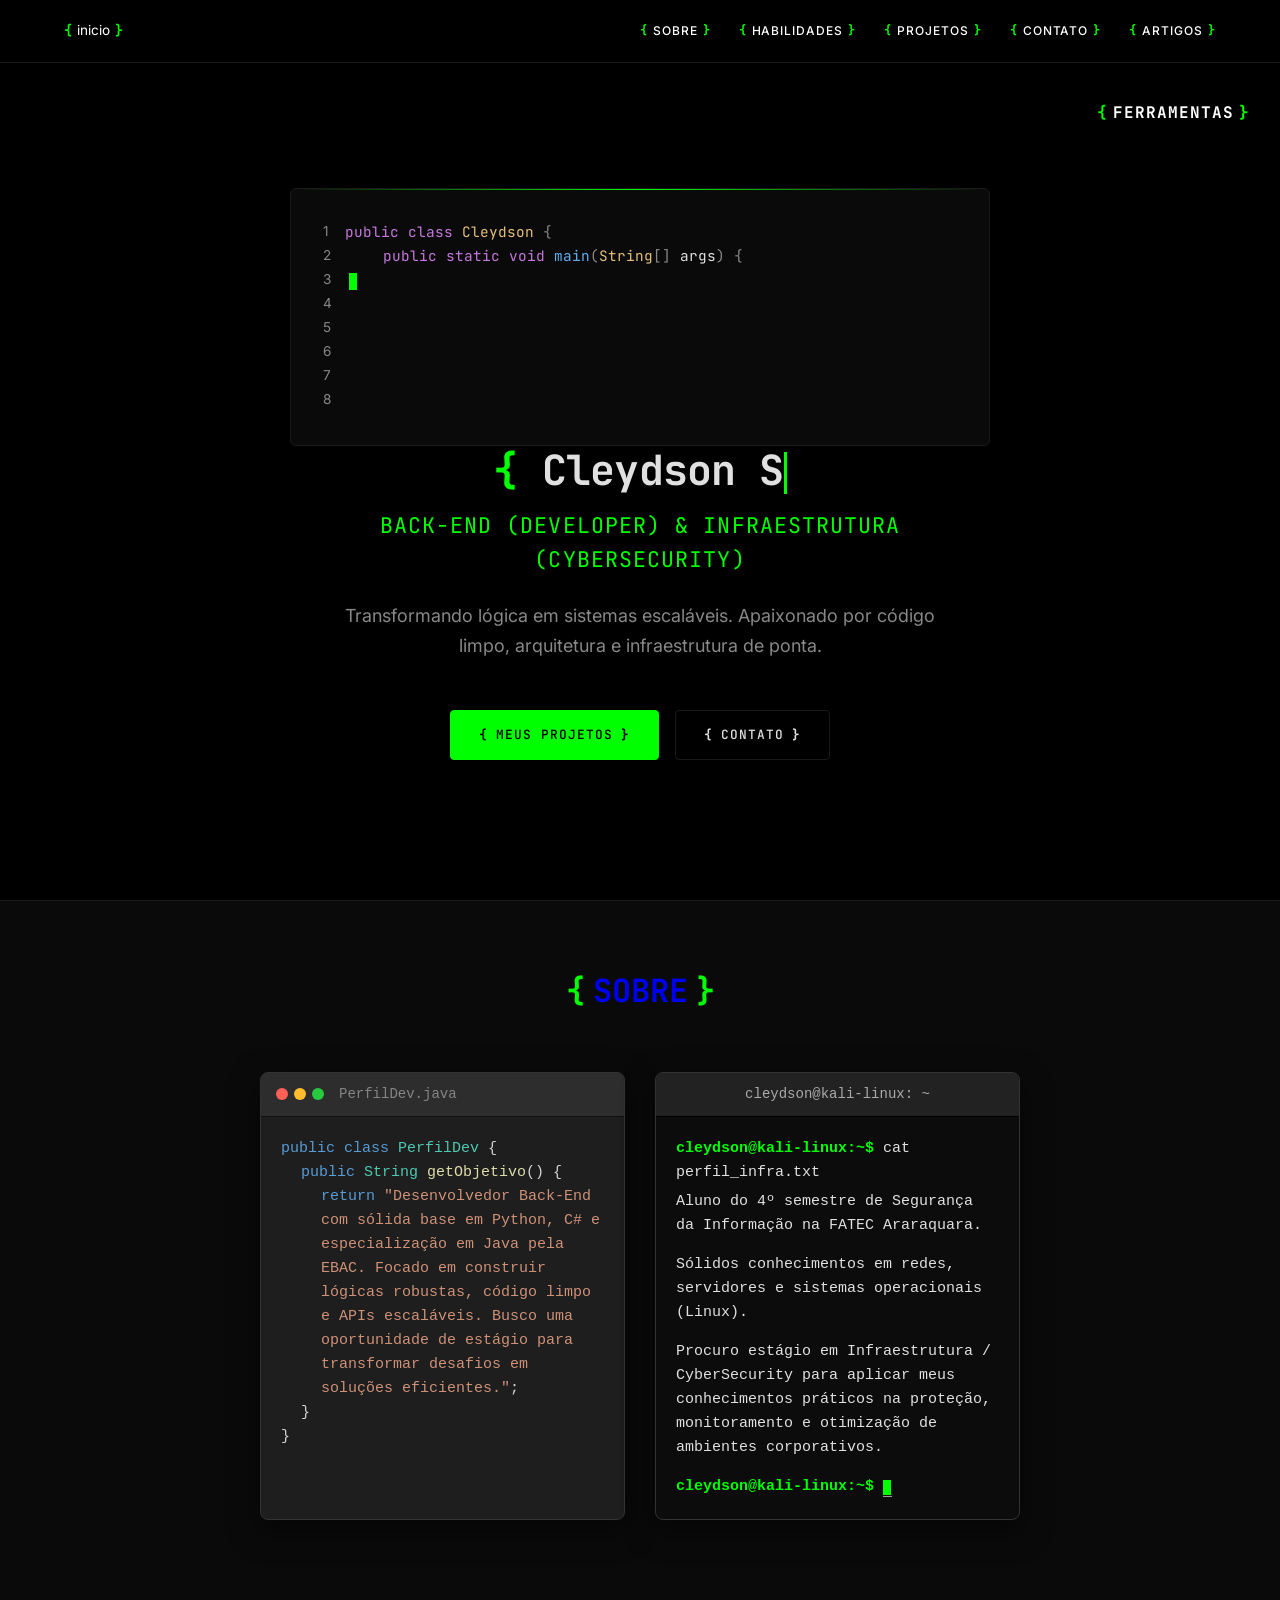
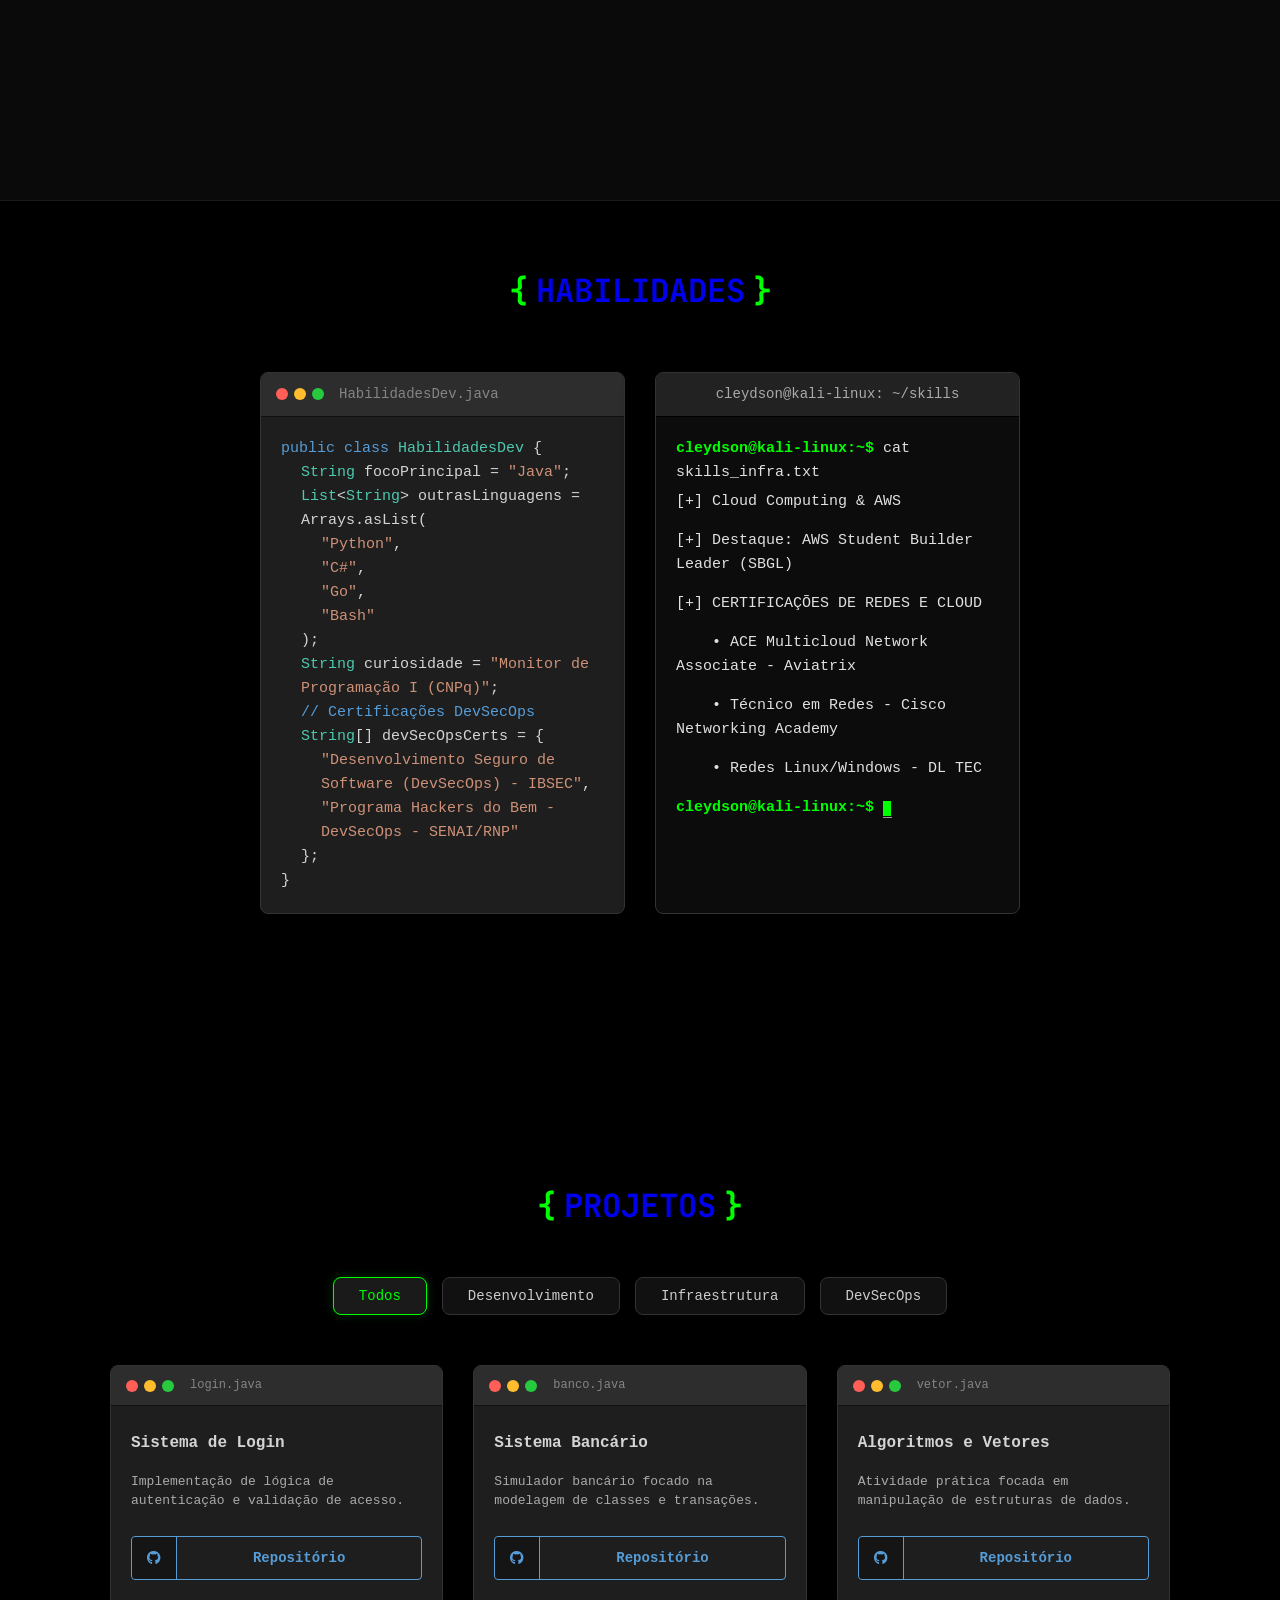
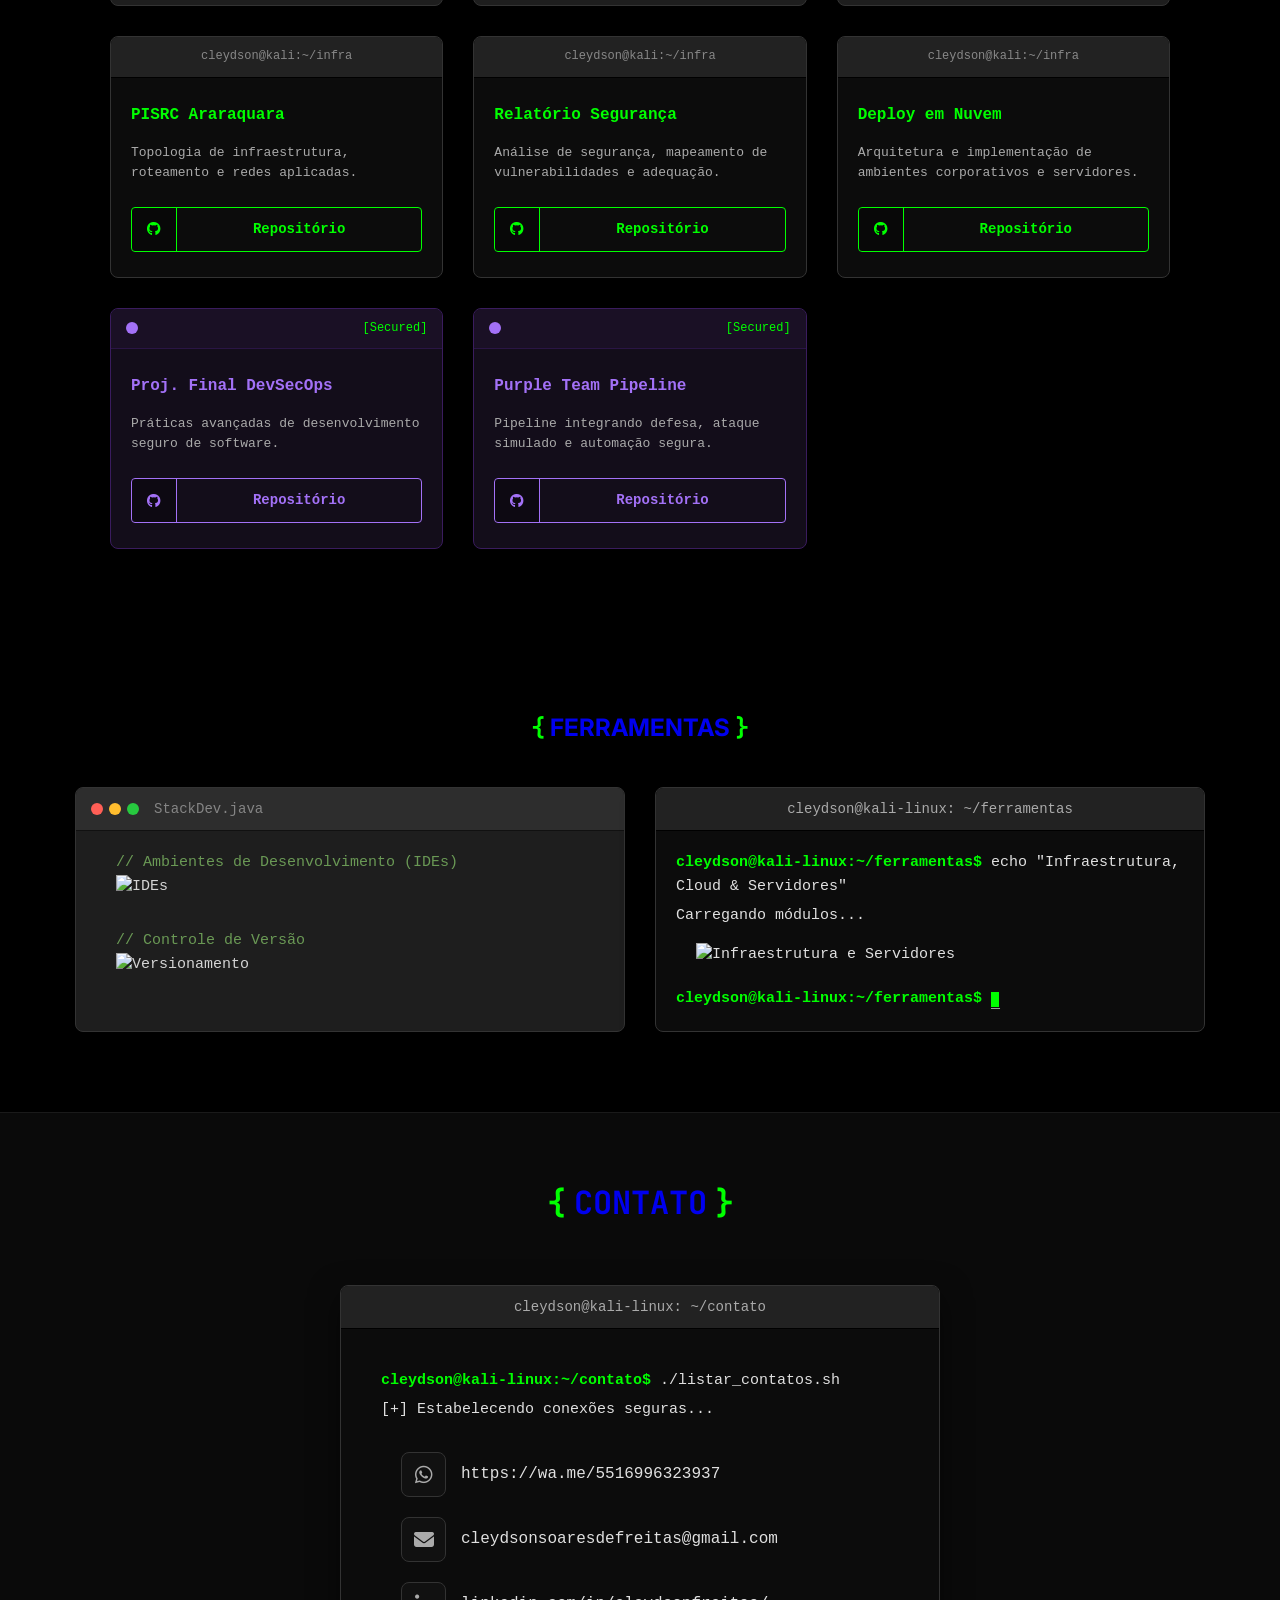
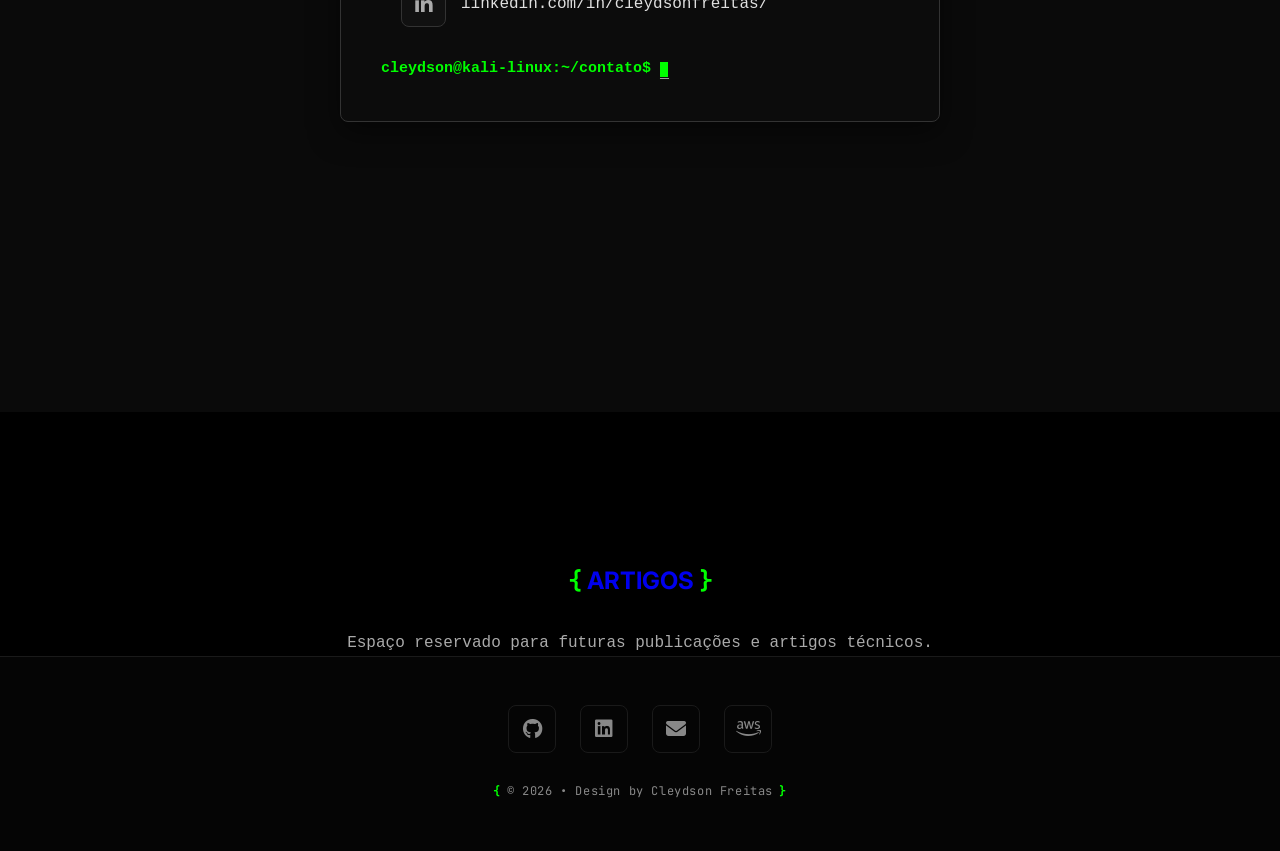
==== commit d939e4ac: "fix: adiciona utf-8, padroniza UI de projetos e aplica responsividade mobile" ====
--- a/index.html
+++ b/index.html
@@ -3,7 +3,7 @@
 <head>
   <meta charset="UTF-8">
   <meta name="viewport" content="width=device-width, initial-scale=1.0">
-  <meta name="description" content="PortfÃ³lio de Cleydson Freitas - Back End Developer | DevSecOps & Purple Team">
+  <meta name="description" content="Portfólio de Cleydson Freitas - Back End Developer | DevSecOps & Purple Team">
   <meta name="theme-color" content="#000000">
   <title>Cleydson Freitas | Back End Developer</title>
   <link rel="preconnect" href="https://fonts.googleapis.com">
@@ -91,7 +91,7 @@
 
       <!-- Descrição -->
       <p class="hero-desc">
-        Transformando lÃ³gica em sistemas escalÃ¡veis. Apaixonado por cÃ³digo limpo, arquitetura e infraestrutura de ponta.
+        Transformando lógica em sistemas escaláveis. Apaixonado por código limpo, arquitetura e infraestrutura de ponta.
       </p>
 
       <!-- CTA Buttons -->
@@ -123,7 +123,7 @@
             <div class="card-body ide-body">
               <p><span class="ide-kw">public class</span> <span class="ide-class">PerfilDev</span> {</p>
               <p class="indent"><span class="ide-kw">public</span> <span class="ide-type">String</span> <span class="ide-method">getObjetivo</span>() {</p>
-              <p class="indent-2"><span class="ide-kw">return</span> <span class="ide-string">"Desenvolvedor Back-End com sÃ³lida base em Python, C# e especializaÃ§Ã£o em Java pela EBAC. Focado em construir lÃ³gicas robustas, cÃ³digo limpo e APIs escalÃ¡veis. Busco uma oportunidade de estÃ¡gio para transformar desafios em soluÃ§Ãµes eficientes."</span>;</p>
+              <p class="indent-2"><span class="ide-kw">return</span> <span class="ide-string">"Desenvolvedor Back-End com sólida base em Python, C# e especialização em Java pela EBAC. Focado em construir lógicas robustas, código limpo e APIs escaláveis. Busco uma oportunidade de estágio para transformar desafios em soluções eficientes."</span>;</p>
               <p class="indent">}</p>
               <p>}</p>
             </div>
@@ -136,9 +136,9 @@
             </div>
             <div class="card-body term-body">
               <p><span class="term-prompt">cleydson@kali-linux:~$</span> cat perfil_infra.txt</p>
-              <p class="term-output">Aluno do 4Âº semestre de SeguranÃ§a da InformaÃ§Ã£o na FATEC Araraquara.</p>
-              <p class="term-output">SÃ³lidos conhecimentos em redes, servidores e sistemas operacionais (Linux).</p>
-              <p class="term-output">Procuro estÃ¡gio em Infraestrutura / CyberSecurity para aplicar meus conhecimentos prÃ¡ticos na proteÃ§Ã£o, monitoramento e otimizaÃ§Ã£o de ambientes corporativos.</p>
+              <p class="term-output">Aluno do 4º semestre de Segurança da Informação na FATEC Araraquara.</p>
+              <p class="term-output">Sólidos conhecimentos em redes, servidores e sistemas operacionais (Linux).</p>
+              <p class="term-output">Procuro estágio em Infraestrutura / CyberSecurity para aplicar meus conhecimentos práticos na proteção, monitoramento e otimização de ambientes corporativos.</p>
               <p><span class="term-prompt">cleydson@kali-linux:~$</span> <span class="blinking-cursor">_</span></p>
             </div>
           </div>
@@ -168,8 +168,8 @@
                     <p class="indent-2"><span class="ide-string">"Go"</span>,</p>
                     <p class="indent-2"><span class="ide-string">"Bash"</span></p>
                     <p class="indent">);</p>
-                    <p class="indent"><span class="ide-type">String</span> curiosidade = <span class="ide-string">"Monitor de ProgramaÃ§Ã£o I (CNPq)"</span>;</p>
-                    <p class="indent"><span class="ide-kw">// CertificaÃ§Ãµes DevSecOps</span></p>
+                    <p class="indent"><span class="ide-type">String</span> curiosidade = <span class="ide-string">"Monitor de Programação I (CNPq)"</span>;</p>
+                    <p class="indent"><span class="ide-kw">// Certificações DevSecOps</span></p>
                     <p class="indent"><span class="ide-type">String</span>[] devSecOpsCerts = {
                     <p class="indent-2"><span class="ide-string">"Desenvolvimento Seguro de Software (DevSecOps) - IBSEC"</span>,</p>
                     <p class="indent-2"><span class="ide-string">"Programa Hackers do Bem - DevSecOps - SENAI/RNP"</span></p>
@@ -187,10 +187,10 @@
                     <p><span class="term-prompt">cleydson@kali-linux:~$</span> cat skills_infra.txt</p>
                     <p class="term-output">[+] Cloud Computing & AWS</p>
                     <p class="term-output">[+] Destaque: AWS Student Builder Leader (SBGL)</p>
-                    <p class="term-output">[+] CERTIFICAÃ‡Ã•ES DE REDES E CLOUD</p>
-                    <p class="term-output">&nbsp;&nbsp;&nbsp;&nbsp;â€¢ ACE Multicloud Network Associate - Aviatrix</p>
-                    <p class="term-output">&nbsp;&nbsp;&nbsp;&nbsp;â€¢ TÃ©cnico em Redes - Cisco Networking Academy</p>
-                    <p class="term-output">&nbsp;&nbsp;&nbsp;&nbsp;â€¢ Redes Linux/Windows - DL TEC</p>
+                    <p class="term-output">[+] CERTIFICAÇÕES DE REDES E CLOUD</p>
+                    <p class="term-output">&nbsp;&nbsp;&nbsp;&nbsp;• ACE Multicloud Network Associate - Aviatrix</p>
+                    <p class="term-output">&nbsp;&nbsp;&nbsp;&nbsp;• Técnico em Redes - Cisco Networking Academy</p>
+                    <p class="term-output">&nbsp;&nbsp;&nbsp;&nbsp;• Redes Linux/Windows - DL TEC</p>
                     <p><span class="term-prompt">cleydson@kali-linux:~$</span> <span class="blinking-cursor">_</span></p>
                 </div>
             </div>
@@ -199,9 +199,9 @@
     </section>
 
     <section id="projetos" style="margin-top: 80px; padding-bottom: 80px; text-align: center; clear: both;">
-    <a href="#projetos" class="section-title-link" style="text-decoration: none;">
-        <h2 style="color: #FFFFFF; font-family: monospace;"><span class="brace" style="color: #00FF00;">{</span> PROJETOS <span class="brace" style="color: #00FF00;">}</span></h2>
-    </a>
+      <a href="#" class="section-title-link">
+        <h2 class="section-title font-mono"><span class="brace">{</span> PROJETOS <span class="brace">}</span></h2>
+      </a>
 
     <!-- Filtros -->
     <div class="project-filters" style="margin: 30px 0 50px; display: flex; justify-content: center; gap: 15px; flex-wrap: wrap;">
@@ -371,7 +371,7 @@
             </div>
             <div class="card-body term-body">
                 <p><span class="term-prompt">cleydson@kali-linux:~/ferramentas$</span> echo "Infraestrutura, Cloud & Servidores"</p>
-                <p class="term-output">Carregando mÃ³dulos...</p>
+                <p class="term-output">Carregando módulos...</p>
                 <div style="display: flex; flex-wrap: wrap; gap: 10px; margin-left: 20px; margin-top: 15px; margin-bottom: 20px;">
                     <img src="https://skillicons.dev/icons?i=aws,azure,gcp,ubuntu,windows,linux,kali,nginx,docker,kubernetes,terraform,powershell&perline=4" alt="Infraestrutura e Servidores">
                 </div>
@@ -395,7 +395,7 @@
                 </div>
                 <div class="card-body term-body" style="padding: 40px;">
                     <p><span class="term-prompt">cleydson@kali-linux:~/contato$</span> ./listar_contatos.sh</p>
-                    <p class="term-output" style="margin-bottom: 30px;">[+] Estabelecendo conexÃµes seguras...</p>
+                    <p class="term-output" style="margin-bottom: 30px;">[+] Estabelecendo conexões seguras...</p>
                     
                     <div class="contact-links-container">
                         <!-- WhatsApp -->
@@ -434,7 +434,7 @@
         <h2><span class="brace">{</span> ARTIGOS <span class="brace">}</span></h2>
       </a>
       <div style="margin-top: 30px; color: #aaa; font-family: 'Courier New', monospace;">
-        <p>EspaÃ§o reservado para futuras publicaÃ§Ãµes e artigos tÃ©cnicos.</p>
+        <p>Espaço reservado para futuras publicações e artigos técnicos.</p>
       </div>
     </section>
   </main>
--- a/css/style.css
+++ b/css/style.css
@@ -724,4 +724,23 @@
 
 /* Responsividade */
 @media (max-width: 900px) { .grid-cards-projetos { grid-template-columns: repeat(2, 1fr); } }
-@media (max-width: 650px) { .grid-cards-projetos { grid-template-columns: 1fr; } }+@media (max-width: 650px) { .grid-cards-projetos { grid-template-columns: 1fr; } }
+
+/* =========================================
+   RESPONSIVIDADE - DISPOSITIVOS M�VEIS
+   ========================================= */
+@media (max-width: 768px) {
+    h1, .titulo-principal {
+        font-size: 1.8rem !important;
+        word-wrap: break-word;
+    }
+    pre, code, .code-box, .terminal-box {
+        overflow-x: auto !important;
+        white-space: pre-wrap !important;
+        font-size: 0.85rem !important;
+        padding: 15px !important;
+    }
+    section {
+        padding: 40px 15px !important;
+    }
+}
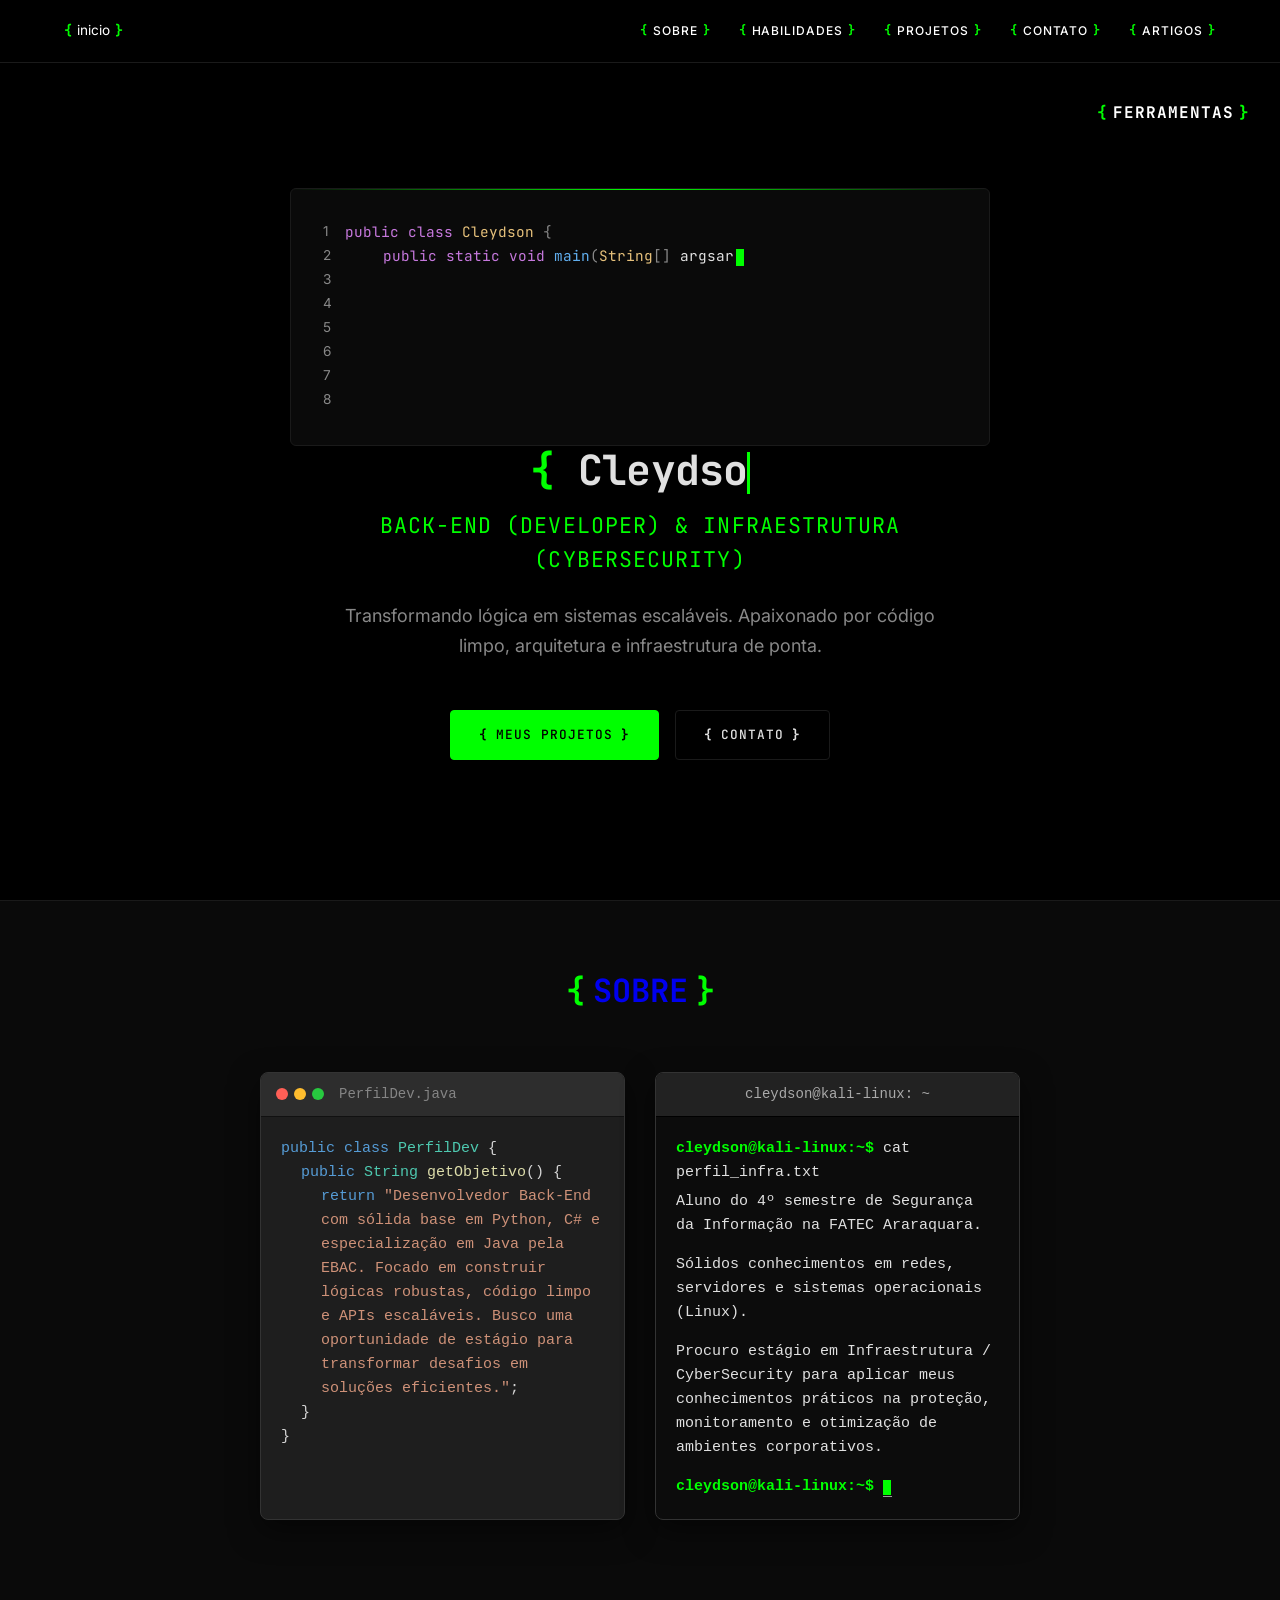
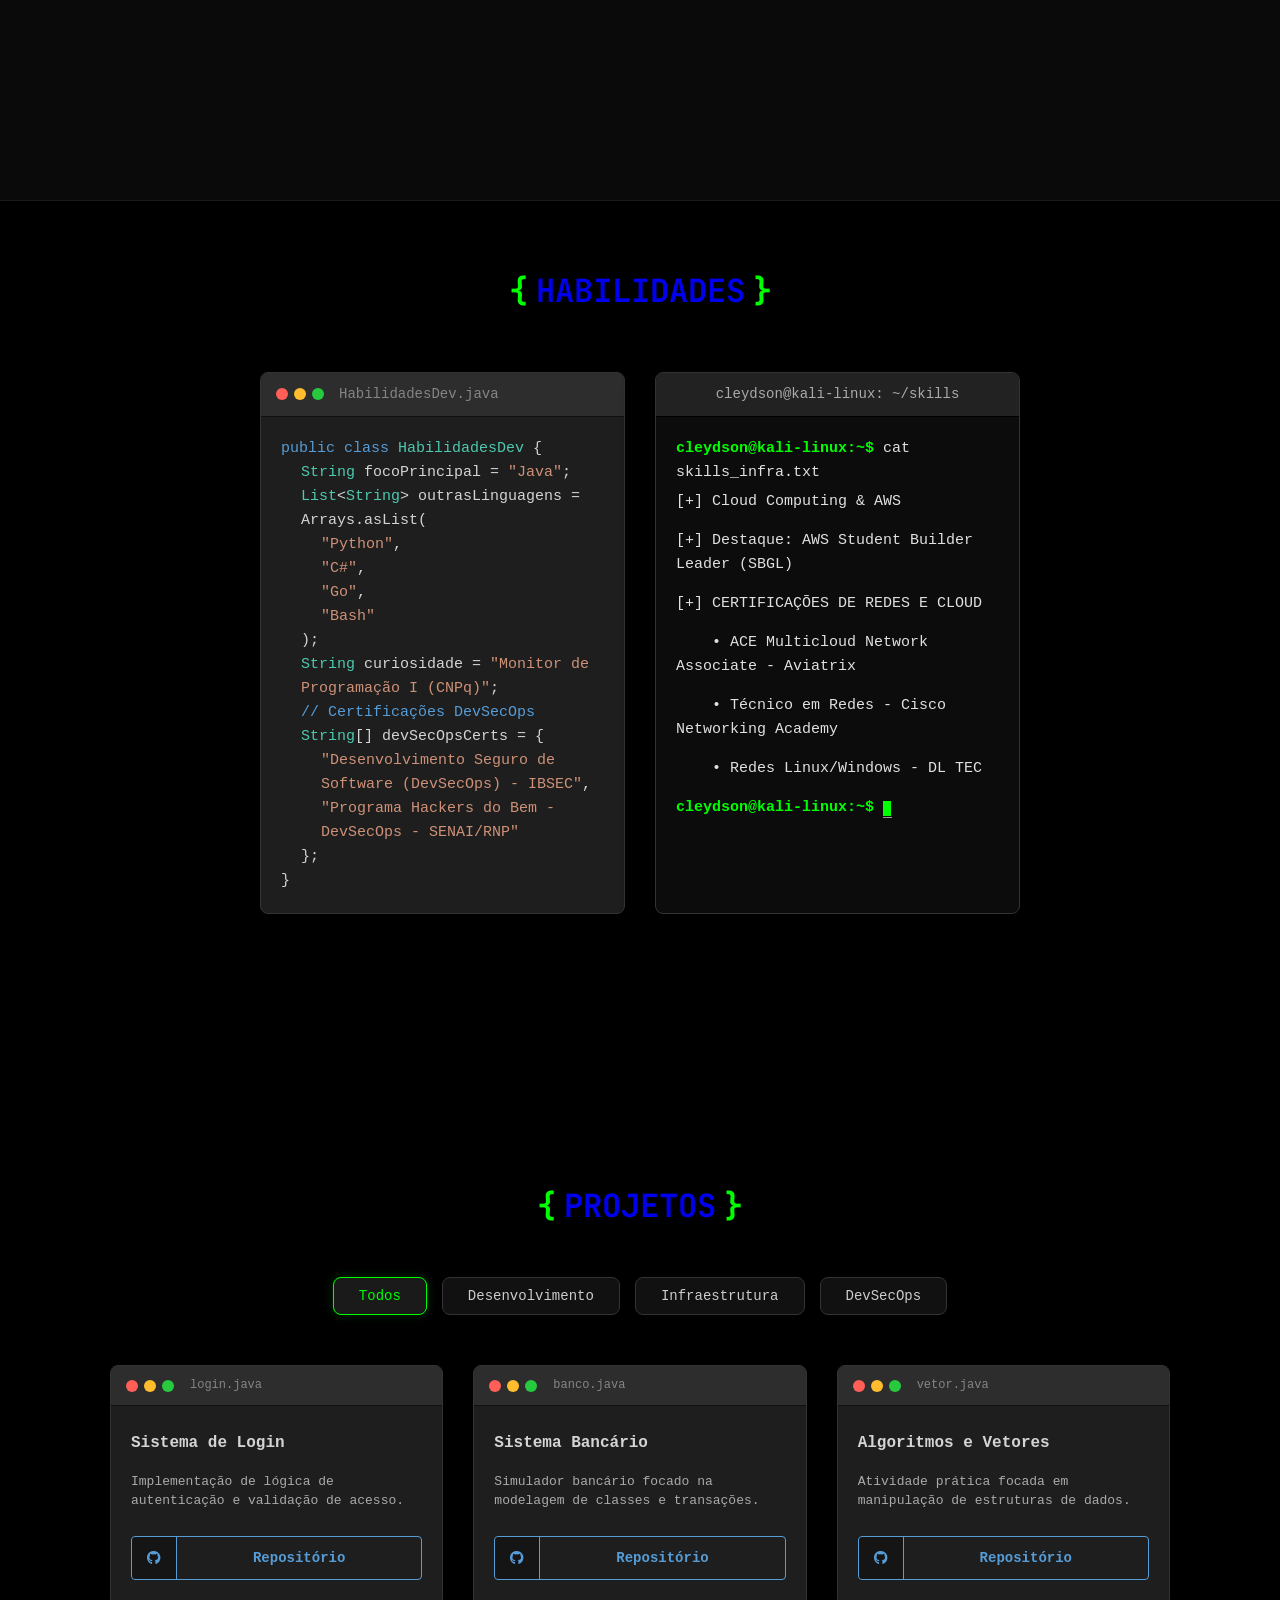
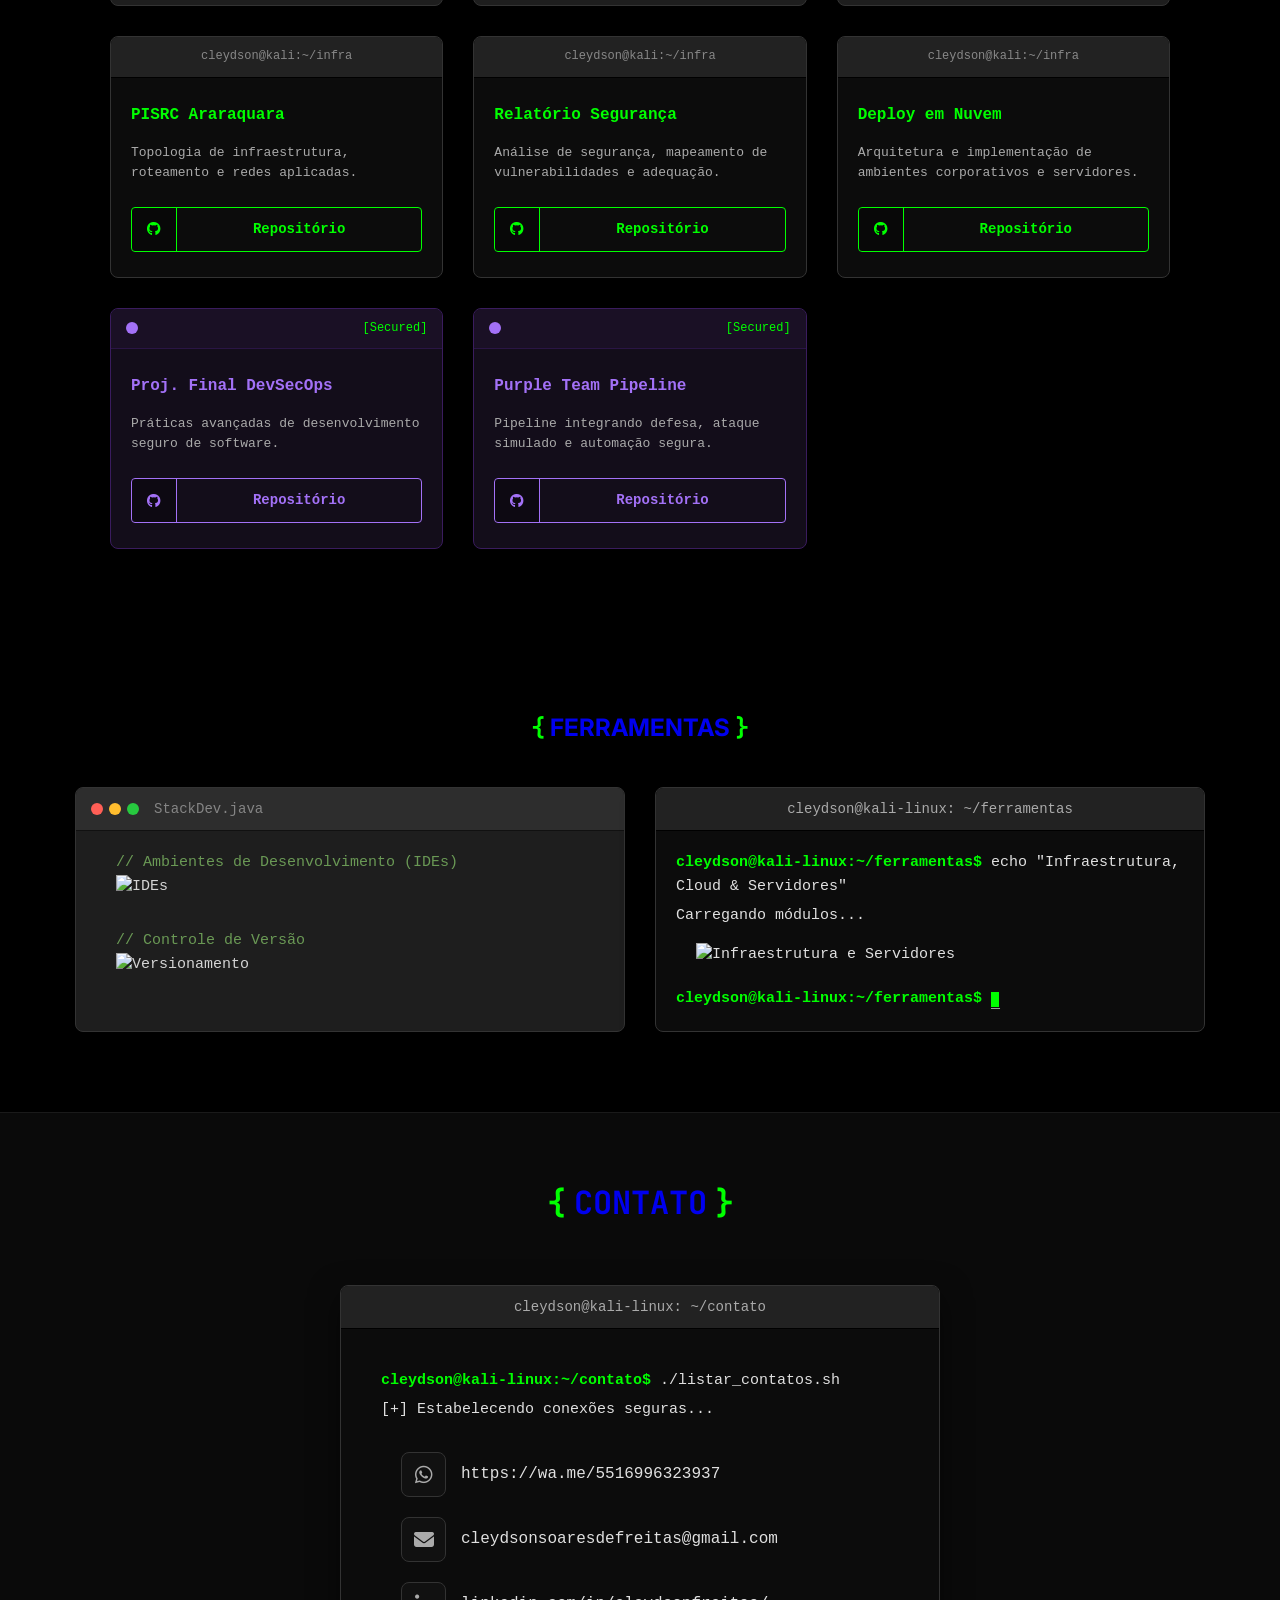
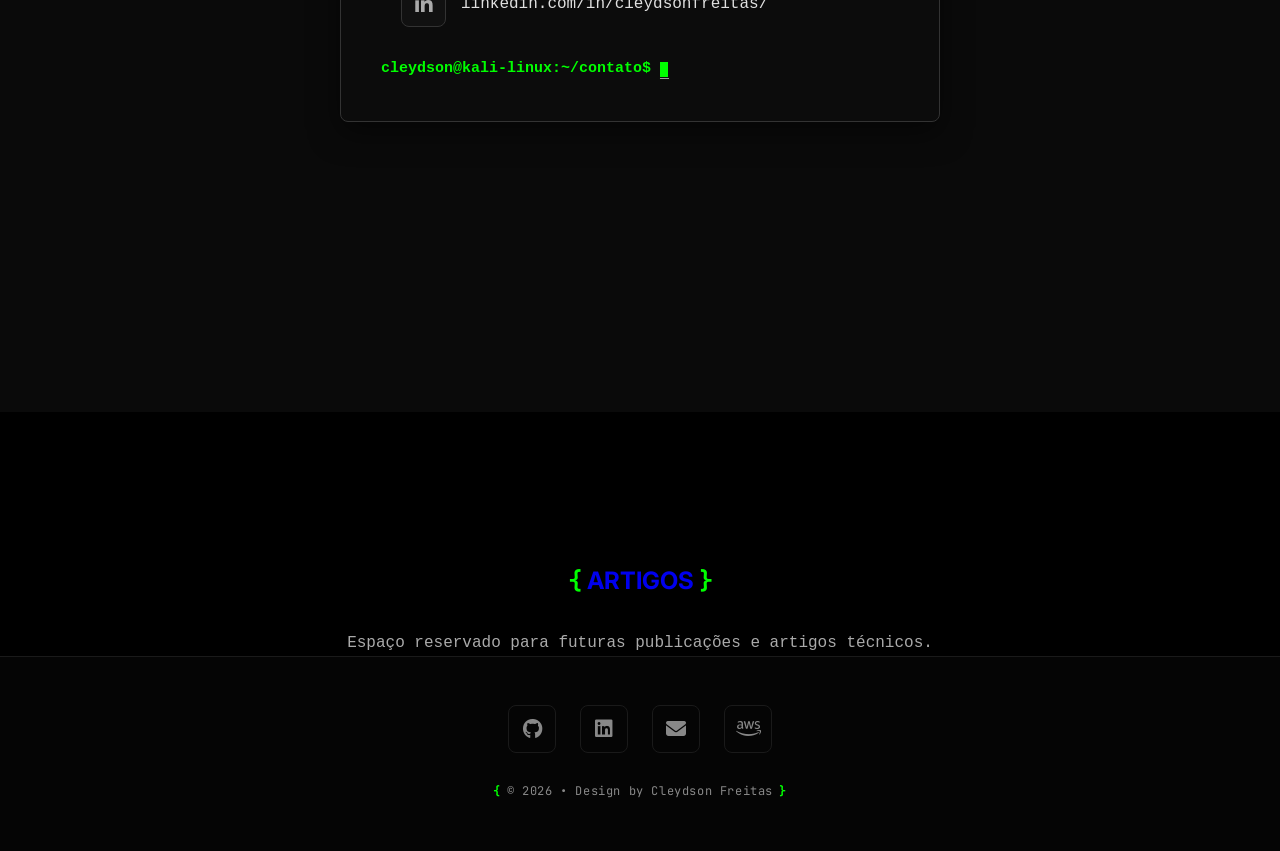
==== commit d85ad158: "Update index.html" ====
--- a/index.html
+++ b/index.html
@@ -464,4 +464,4 @@
 
   <script src="./js/script.js" defer></script>
 </body>
-</html>+</html>
--- a/css/style.css
+++ b/css/style.css
@@ -1,4 +1,4 @@
-/* ========================================
+﻿/* ========================================
    CSS RESET & VARIABLES
    ======================================== */
 :root {
@@ -92,7 +92,7 @@
 }
 
 /* ========================================
-   HEADER FIXO - TIPOGRÁFICO
+   HEADER FIXO - TIPOGRÃFICO
    ======================================== */
 .site-header {
   display: flex;
@@ -197,7 +197,7 @@
   animation-delay: 1.5s;
 }
 
-/* Conteúdo Central */
+/* ConteÃºdo Central */
 .hero-inner { max-width: 700px; width: 100%; text-align: center; }
 
 .code-block {
@@ -523,7 +523,7 @@
     align-items: stretch;
 }
 
-/* Classe de ocultação via JS (Mantém o grid íntegro) */
+/* Classe de ocultaÃ§Ã£o via JS (MantÃ©m o grid Ã­ntegro) */
 .hide-card { display: none !important; }
 
 /* Base dos Cards */
@@ -546,7 +546,7 @@
 .card-titulo { font-size: 16px; font-weight: bold; margin-bottom: 15px; }
 .card-desc { color: #aaa; font-size: 13px; line-height: 1.5; margin-bottom: 25px; }
 
-/* ======== ESTILO DOS BOTÕES COM ÍCONE ISOLADO ======== */
+/* ======== ESTILO DOS BOTÃ•ES COM ÃCONE ISOLADO ======== */
 .card-link {
     display: flex !important;
     flex-direction: row !important;
@@ -677,7 +677,7 @@
 }
 
 /* ========================================
-   PROJETOS - FILTROS E CARDS (NOVA VERSÃO)
+   PROJETOS - FILTROS E CARDS (NOVA VERSÃƒO)
    ======================================== */
 
 /* Filtros Projetos */
@@ -693,7 +693,7 @@
 .proj-titulo { font-size: 16px; font-weight: bold; margin-bottom: 15px; }
 .proj-desc { color: #aaa; font-size: 13px; line-height: 1.5; margin-bottom: 25px; }
 
-/* Botões Customizados */
+/* BotÃµes Customizados */
 .proj-link { display: flex; text-decoration: none; border-radius: 4px; font-weight: bold; margin-top: auto; font-size: 14px; border: 1px solid; overflow: hidden; transition: all 0.2s; }
 .proj-icon { display: flex; align-items: center; justify-content: center; padding: 10px 15px; background: rgba(0, 0, 0, 0.3); border-right: 1px solid inherit; }
 .proj-text { display: flex; align-items: center; justify-content: center; flex: 1; padding: 10px; }
@@ -727,20 +727,55 @@
 @media (max-width: 650px) { .grid-cards-projetos { grid-template-columns: 1fr; } }
 
 /* =========================================
-   RESPONSIVIDADE - DISPOSITIVOS M�VEIS
+   HOTFIX RESPONSIVIDADE - DISPOSITIVOS MÓVEIS
    ========================================= */
 @media (max-width: 768px) {
-    h1, .titulo-principal {
-        font-size: 1.8rem !important;
-        word-wrap: break-word;
+    /* 1. Trava o eixo X para impedir rolagem lateral fantasma */
+    html, body {
+        overflow-x: hidden !important;
+        width: 100vw !important;
+        max-width: 100% !important;
+        box-sizing: border-box !important;
     }
+
+    /* 2. Força títulos gigantes a quebrarem linha e caberem na tela */
+    h1, h2, h3, .titulo-principal {
+        font-size: 1.6rem !important;
+        white-space: normal !important;
+        word-wrap: break-word !important;
+        word-break: break-word !important;
+        max-width: 100% !important;
+        line-height: 1.3 !important;
+    }
+
+    /* 3. Trava as caixas de código dentro do container */
     pre, code, .code-box, .terminal-box {
+        max-width: 90vw !important;
         overflow-x: auto !important;
+        box-sizing: border-box !important;
+        display: block !important;
+        font-size: 0.8rem !important;
+        padding: 15px !important;
+        margin: 10px auto !important;
         white-space: pre-wrap !important;
-        font-size: 0.85rem !important;
-        padding: 15px !important;
+        word-break: break-all !important;
     }
-    section {
-        padding: 40px 15px !important;
+
+    /* 4. Resolve colisão de elementos flutuantes (ex: { FERRAMENTAS }) */
+    section, div, .container {
+        box-sizing: border-box !important;
+        max-width: 100% !important;
     }
-}
+    
+    [style*="position: absolute"], .decorativo, .flutuante, .titulo-secao {
+        position: relative !important;
+        top: auto !important;
+        left: auto !important;
+        right: auto !important;
+        transform: none !important;
+        margin: 20px auto !important;
+        display: block !important;
+        text-align: center !important;
+    }
+}
+
